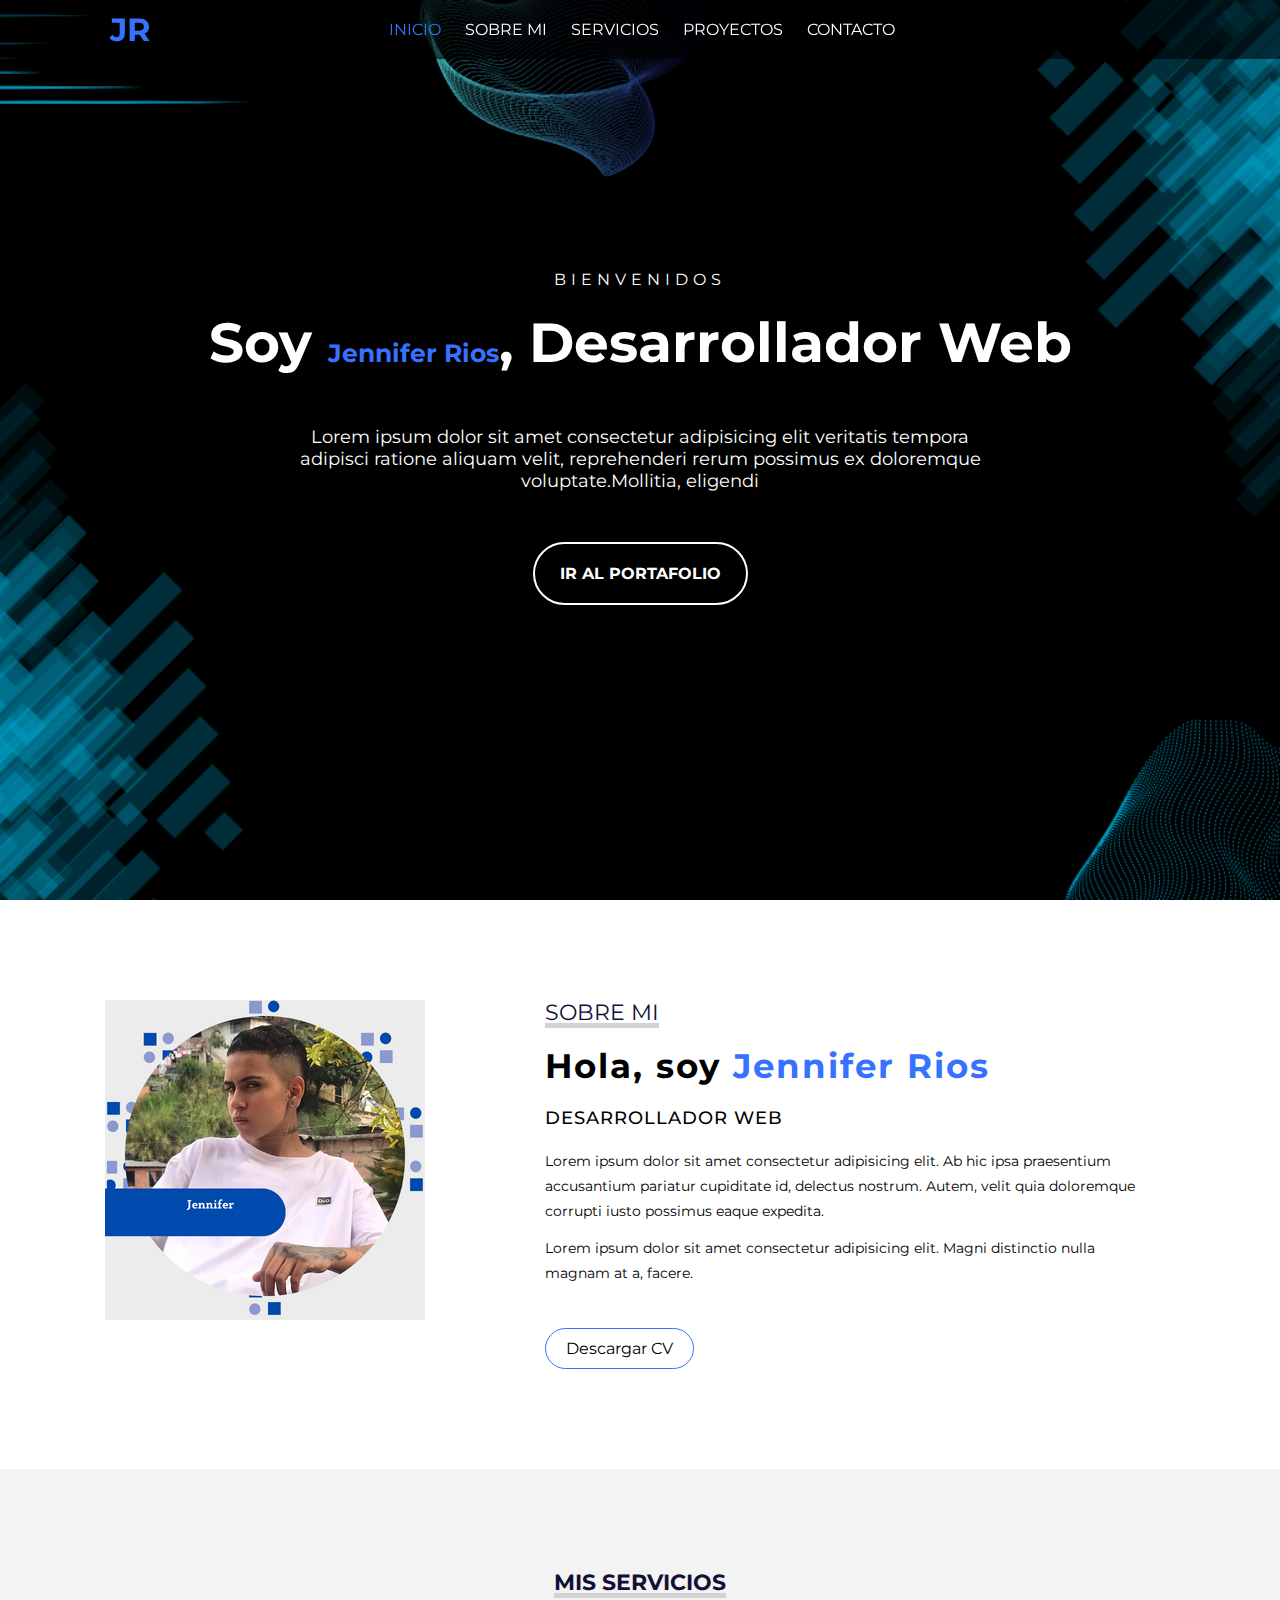
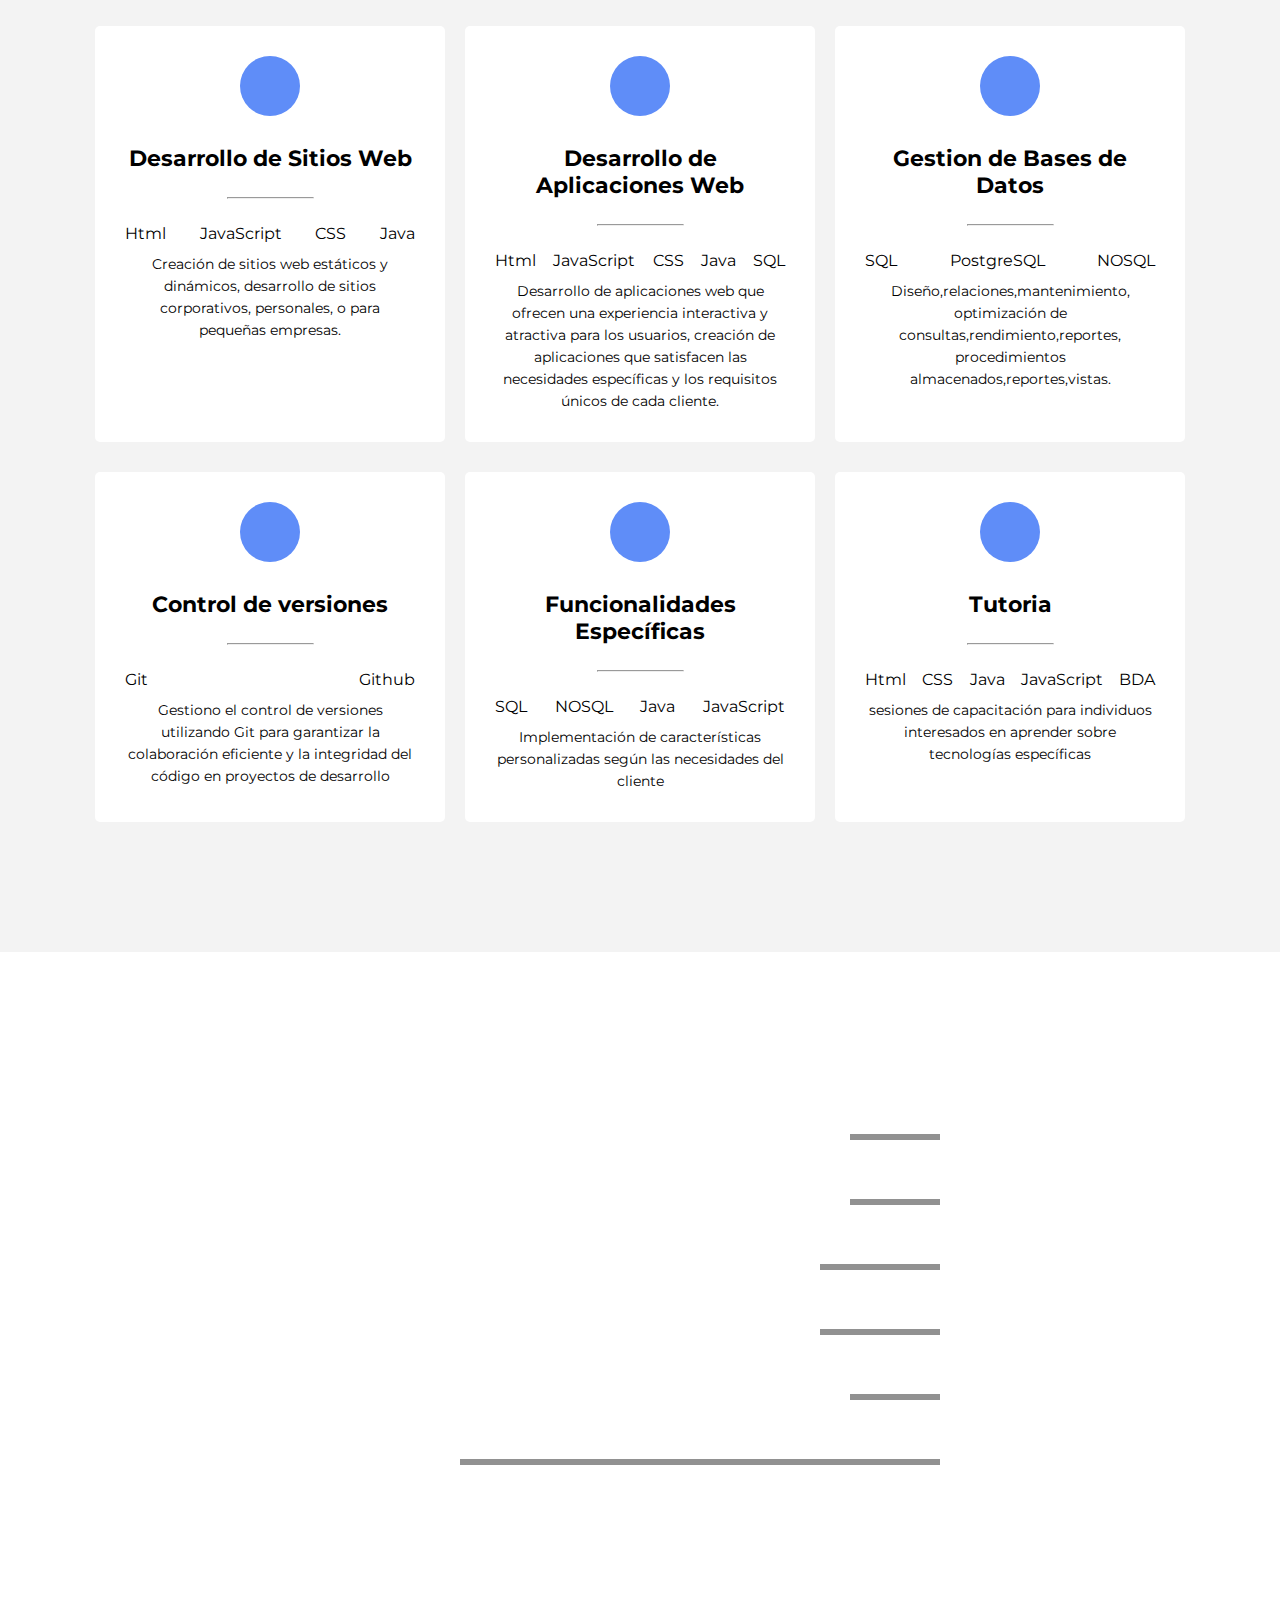
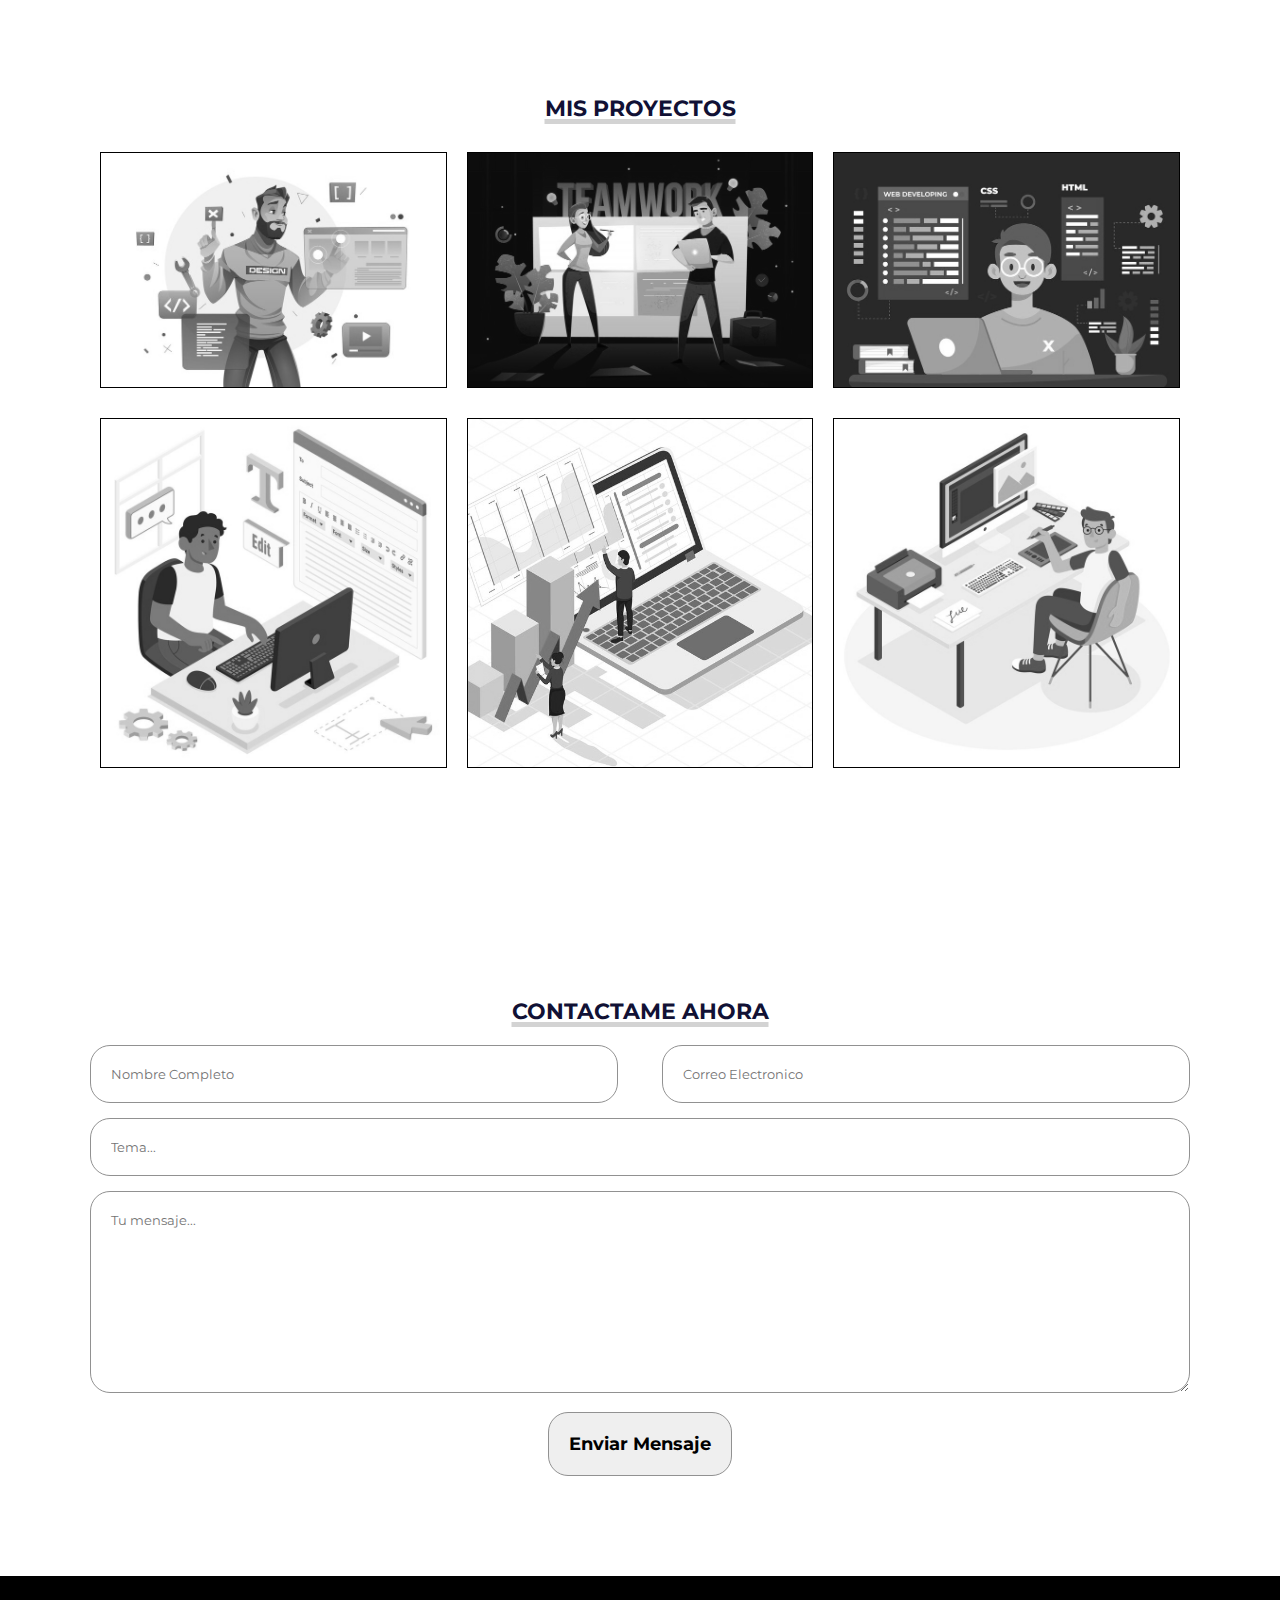
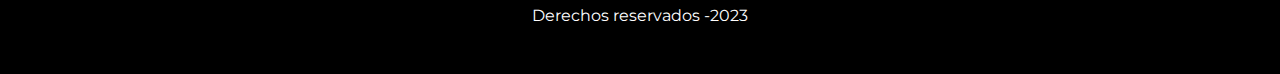
==== index.html @ 986859bf "Add proyecto 6" ====
<!DOCTYPE html>
<html lang="en">
<head>
    <meta charset="UTF-8">
    <meta name="viewport" content="width=device-width, initial-scale=1.0, user-scalable=no">
    <link rel="stylesheet" href="https://cdnjs.cloudflare.com/ajax/libs/font-awesome/6.5.1/css/all.min.css" integrity="sha512-DTOQO9RWCH3ppGqcWaEA1BIZOC6xxalwEsw9c2QQeAIftl+Vegovlnee1c9QX4TctnWMn13TZye+giMm8e2LwA==" crossorigin="anonymous" referrerpolicy="no-referrer" />
    <link rel="stylesheet" href="/Scripts/1.css">
    <title>JR Jennifer Rios</title>
</head>
<body>
    <!--INICIO-->
    <section id="inicio">
    <div class="contenido">
    <header>
        <div class="contenido-header">

            <h1>JR</h1>
            <nav id="nav" class="">

                <ul id="links">

                    <li><a href="#inicio" class="seleccionado" onclick="seleccionar()">INICIO</a></li>
                    <li><a href="#sobremi" onclick="seleccionar(this)">SOBRE MI</a></li>
                    <li><a href="#servicios" onclick="seleccionar(this)">SERVICIOS</a></li>
                    <li><a href="#proyectos" onclick="seleccionar(this)">PROYECTOS</a></li>
                    <li><a href="#contacto" onclick="seleccionar(this)">CONTACTO</a></li>
                </ul>

            </nav>

<div id="icono-nav" onclick="responsiveMenu()">
    <i class="fa-solid fa-bars"></i>
</div>

<div class="redes">

    <a href="#"><i class="fa-brands fa-linkedin-in"></i></a>
    <a href="#"><i class="fa-brands fa-instagram"></i></a>
    <a href="#"><i class="fa-brands fa-github"></i></a>
</div>

        </div>
    </header>

    <div class="presentacion">
    <p class="bienvenido">Bienvenidos</p>
    <h2>Soy <span>Jennifer Rios</span>, Desarrollador Web</h2>
    <p class="descripcion">Lorem ipsum dolor sit amet consectetur adipisicing elit veritatis tempora adipisci
         ratione aliquam velit, reprehenderi rerum possimus ex doloremque voluptate.Mollitia, eligendi</p>
          <a href="portafolio">Ir al portafolio</a>
</div>
</div>
</section>
<!--SOBRE MI-->
<section id="sobremi">
    <div class="contenedor-foto">
    <img src="img/3.png" alt="">
</div>
<div class="sobremi">
<p class="titulo-seccion">Sobre Mi</p>
<h2>Hola, soy <span>Jennifer Rios</span></h2>
<h3>Desarrollador Web</h3>
<p>Lorem ipsum dolor sit amet consectetur adipisicing elit. Ab hic ipsa praesentium accusantium pariatur 
    cupiditate id, delectus nostrum. Autem, velit quia doloremque corrupti iusto possimus eaque expedita.</p>
<p>Lorem ipsum dolor sit amet consectetur adipisicing elit. Magni distinctio nulla magnam at a, facere.</p>

<a href="#">Descargar CV</a>
</div>
</section>
<!--SERVICIOS-->
<section id="servicios">
<h3 class="titulo-seccion">MIS SERVICIOS</h3>
<div class="fila">
    <div class="servicio">

        <span class="icono"><i class="fa-solid fa-palette"></i></span>
        <h4>Desarrollo de Sitios Web</h4>
        <hr>
        <ul class="servicios-tag">
            <li>Html</li>
            <li>JavaScript</li>
            <li>CSS</li>
            <li>Java</li>
        </ul>
        <p>Creación de sitios web estáticos y dinámicos,
            desarrollo de sitios corporativos, personales, o para pequeñas empresas.</p>
    </div>

    <div class="servicio">

        <span class="icono"><i class="fa-solid fa-code"></i></span>
        <h4>Desarrollo de Aplicaciones Web</h4>
        <hr>
        <ul class="servicios-tag">
            <li>Html</li>
            <li>JavaScript</li>
            <li>CSS</li>
            <li>Java</li>
            <li>SQL</li>
        </ul>
        <p>Desarrollo de aplicaciones web que ofrecen una experiencia interactiva y atractiva para los usuarios,
            creación de aplicaciones que satisfacen las necesidades específicas y los requisitos únicos de cada cliente. 
        </p>
    </div>

    <div class="servicio">

        <span class="icono"><i class="fa-solid fa-database"></i></span>
        <h4>Gestion de Bases de Datos</h4>
        <hr>
        <ul class="servicios-tag">
            <li>SQL</li>
            <li>PostgreSQL</li>
            <li>NOSQL</li>
        </ul>
        <p>Diseño,relaciones,mantenimiento,
            optimización de consultas,rendimiento,reportes,
            procedimientos almacenados,reportes,vistas.</p>
    </div>

</div>
<div class="fila">
    <div class="servicio">

        <span class="icono"><i class="fa-solid fa-code-merge"></i></span>
        <h4>Control de versiones</h4>
        <hr>
        <ul class="servicios-tag">
            <li>Git</li>
            <li>Github</li>
            
        </ul>
        <p>Gestiono el control de versiones utilizando Git para garantizar la colaboración eficiente y la integridad del 
            código en proyectos de desarrollo</p>
    </div>

    <div class="servicio">

        <span class="icono"><i class="fa-regular fa-handshake"></i></span>
        <h4>Funcionalidades Específicas</h4>
        <hr>
        <ul class="servicios-tag">
            <li>SQL</li>
            <li>NOSQL</li>
            <li>Java</li>
            <li>JavaScript</li>
        </ul>
        <p>Implementación de características personalizadas según las necesidades del cliente</p>
    </div>

    <div class="servicio">

        <span class="icono"><i class="fa-regular fa-pen-to-square"></i></span>
        <h4>Tutoria</h4>
        <hr>
        <ul class="servicios-tag">
            <li>Html</li>
            <li>CSS</li>
            <li>Java</li>
            <li>JavaScript</li>
            <li>BDA</li>
        </ul>
        <p>sesiones de capacitación para individuos interesados en aprender sobre tecnologías específicas</p>
    </div>

</div>
</section>
<!--HABILIDADES-->
<div class="contenedor-skills" id="skills">
    <h3>HABILIDADES</h3>
    <div class="skill">
        <div class="info">
            <p><span class="lista"></span>Javascript</p>
            <span class="porcentaje">85%</span>
        </div>
        <div class="barra">

            <div id="js" class="barra-progreso1"></div>
        </div>
    </div> 


    <div class="skill">
        <div class="info">
            <p><span class="lista"></span>Html & Css</p>
            <span class="porcentaje">85%</span>
        </div>
        <div class="barra">

            <div id="html" class="barra-progreso2"></div>
        </div>
    </div>


    <div class="skill">
        <div class="info">
            <p><span class="lista"></span>Java</p>
            <span class="porcentaje">80%</span>
        </div>
        <div class="barra">

            <div id="java" class="barra-progreso3"></div>
        </div>
    </div>


    <div class="skill">
        <div class="info">
            <p><span class="lista"></span>Base de Datos</p>
            <span class="porcentaje">80%</span>
        </div>
        <div class="barra">

            <div id="bda" class="barra-progreso4"></div>
        </div>
    </div>


    <div class="skill">
        <div class="info">
            <p><span class="lista"></span>Control de Versiones</p>
            <span class="porcentaje">85%</span>
        </div>
        <div class="barra">

            <div id="git" class="barra-progreso5"></div>
        </div>
    </div>


    <div class="skill">
        <div class="info">
            <p><span class="lista"></span>Automatización</p>
            <span class="porcentaje">20%</span>
        </div>
        <div class="barra">

            <div id="auto" class="barra-progreso6"></div>
        </div>
    </div>
</div>
<!--PROYECTOS-->
<section id="proyectos">

    <h3 class="titulo-seccion">MIS PROYECTOS</h3>
    <div class="fila">
        <div class="proyecto">
            <div class="overlay"></div>
            <img src="/img/jm.jpg" alt="">
            <div class="info">
                <h4>lista de tareas visualmente clara,ayuda a 
                    gestionar el tiempo de manera efectiva y a garantizar que las
                     responsabilidades se completen</h4>
                <p>Sitio Web</p>
            </div>
        </div>

        <div class="proyecto">
            <div class="overlay"></div>
            <img src="/img/personajes-trabajo-equipo-frente-gran-pantalla-brillante-presentaciones-pared_33099-1618.jpg" alt="">
            <div class="info">
                <h4>
                    Gestor de mascotas, planificación y ejecución
                    de actividades destinadas a garantizar el cuidado integral de los animales</h4>
                <p>Diseño Web</p>
            </div>
        </div>

        <div class="proyecto">
            <div class="overlay"></div>
            <img src="/img/desarrolladores-web-dibujados-mano_23-2148819604.jpg" alt="">
            <div class="info">
                <h4>
                    Base de datos para la gestión de mascotas,sistema organizado de recopilación,
                     almacenamiento y gestión de información relacionada con los animales </h4>
                <p>Gestion base de datos</p>
            </div>
        </div>

    </div>
    <div class="fila">
        <div class="proyecto">
            <div class="overlay"></div>
            <img src="/img/este.jpg" alt="">
            <div class="info">
                <h4>Login de inicio y registro de secciones para usuarios</h4>
                <p>Sitio Web</p>
            </div>
        </div>

        <div class="proyecto">
            <div class="overlay"></div>
            <img src="/img/hombre-negocios-computador-portatil_603843-770.jpg" alt="">
            <div class="info">
                <h4>Tienda de alimentos online,satisfacer los gustos, facilitar la compra,adaptarse 
                    a la comodidad de clientes
                </h4>
                <p>Sitio Web</p>
            </div>
        </div>

        <div class="proyecto">
            <div class="overlay"></div>
            <img src="/img/ilustracion-concepto-disenador_114360-686.jpg" alt="">
            <div class="info">
                <h4>Base de datos no relacional, escabilidad de una tienda con mayor 
                    demanda
                </h4>
                <p>Gestion NOSQL</p>
            </div>
        </div>

    </div>
</section>
<!--CONTACTO-->
<section id="contacto">
    <h3 class="titulo-seccion">Contactame Ahora</h3>
    <div class="contenedor-form">
        <form action="">
  <div class="fila mitad">
    <input type="text" placeholder="Nombre Completo" class="input-mitad">
    <input type="text" placeholder="Correo Electronico" class="input-mitad">
  </div>
<div class="fila">

    <input type="text" placeholder="Tema..." class="input-full">
</div>
<div class="fila">
    <textarea name="" id="" cols="30" rows="10" placeholder="Tu mensaje..." class="input-full"></textarea>
</div>

<input type="submit" value="Enviar Mensaje" class="btn-enviar">

        </form>
    </div>
</section>

<footer>
    <p>Derechos reservados -2023</p>
    <div class="redes">

        <a href="#"><i class="fa-brands fa-linkedin-in"></i></a>
        <a href="#"><i class="fa-brands fa-instagram"></i></a>
        <a href="#"><i class="fa-brands fa-github"></i></a>
    </div>
</footer>


<script src="Scripts/script.js"></script>
</body>
</html>
---- Scripts/1.css ----
@import url('https://fonts.googleapis.com/css2?family=Montserrat:wght@200;600&display=swap');

*{
    margin: 0;
    padding: 0;
    box-sizing: border-box;
    font-family: 'Montserrat';
}

html{
    scroll-behavior: smooth;

}

#inicio{
    background: -linear-gradient(rgba(0,0,0,0.5), rgba(0,0,0,0.5), url(/img/e.png));
    background-image: url(/img/Compañía\ Porales.png);
    background-size: cover;
    background-position: center center;
    height: 100vh;
}

#inicio .contenido header{
    background-color: rgba(0,0,0,.6);
    position: fixed;
    width: 100%;
    z-index: 100;
    top: 0;
}

#inicio .contenido header .contenido-header{
    max-width: 1100px;
    margin: auto;
    display: flex;
    justify-content: space-between;
    align-items: center;
    padding: 10px 20px;
}

#inicio .contenido header .contenido-header h1{
    text-align: center;
    color: #3772ff;
}

#inicio .contenido header .contenido-header nav ul{
    list-style: none;
    display: flex;
    align-items: center;
}

#inicio .contenido header .contenido-header nav ul li a {
text-decoration: none;
color: #fff;
margin: 0 12px;
font-weight: 400;
transition: .5s;

}

#inicio .contenido header .contenido-header nav ul a:hover{
    color: #3772ff;
}

#inicio .contenido header .contenido-header .redes a{
    text-decoration: none;
    color: #fff;
    display: inline-block;
    margin-left: 10px;
    transition: .5s;
}

#inicio .contenido header .contenido-header .redes a:hover{
    color: #3772ff;
}

#inicio .contenido header .contenido-header .seleccionado{
    color: #3772ff;
}

#inicio .contenido .presentacion{
    max-width: 1100px;
    height: 100vh;
    margin: auto;
    color: #fff;
    display: flex;
    flex-direction: column;
    align-items: center;
    justify-content: center;
}

#inicio .contenido .presentacion .bienvenido {
    font-size: 16px;
    margin-bottom: 20px;
    text-transform: uppercase;
    letter-spacing: 5px;
}

#inicio .contenido .presentacion h2{
    font-size: 55px;
    margin-bottom: 25px;
    text-align: center;
}

#inicio .contenido .presentacion h2 span{
font-size: 25px;
color: #3772ff;

}

#inicio .contenido .presentacion .descripcion {
    max-width: 700px;
    margin: 25px auto;
    font-size: 18px;
    text-align: center;
}

#inicio .contenido .presentacion a {
    text-decoration: none;
    display: inline-block;
    margin: 25px;
    padding: 20px 25px;
    border: 2px solid #fff;
    border-radius: 50px;
    color: #fff;
    font-weight: bold;
    text-transform: uppercase;
    transition: .5s;
}

#inicio .contenido .presentacion a:hover{
    background-color: #3772ff;
}

#icono-nav {
color: #fff;
display: none;
}

/*Sobre mi */

#sobremi {
    max-width: 1100px;
    margin: auto;
    padding: 100px 15px;
    color: rgb(0, 0, 0);
    display: flex;
}

#sobremi .contenedor-foto{
    max-width: 400px;
    margin-right: 80px;
}


#sobremi .sobremi{
    margin: 0 40px;
}

#sobremi .sobremi .titulo-seccion{
    font-size: 22px;
    text-transform: uppercase;
    color: #111135;
    text-decoration: underline;
    text-decoration-color: #d3d3d3;
    text-decoration-thickness: 5px;
}

#sobremi .sobremi h2{
    font-size: 34px;
    font-weight: bold;
    margin: 20px 0;
    letter-spacing: 2px;
}

#sobremi .sobremi h2 span{
    color: #3772ff;
}

#sobremi .sobremi h3{
    font-size: 18px;
    font-weight: 500;
    text-transform: uppercase;
    margin-bottom: 20px;
    letter-spacing: 1px;
}

#sobremi .sobremi p{
    font-size: 14px;
    line-height: 25px;
    color: #565656;
    margin-bottom: 12px;
}

#sobremi .sobremi a{
    display: inline-block;
    text-decoration: none;
    color: #000;
    border-radius: 30px;
    padding: 10px 20px;
    border: 1px solid #3772ff;
    margin-top: 30px;
    transition: .5s;
}

#sobremi .sobremi a:hover{
    background-color: #3772ff;
    color: #d3d3d3;
}

/*servicios*/

#servicios{
    padding: 100px 15px;
    text-align: center;
    background-color: #f3f3f3;
}

#servicios .titulo-seccion {
    font-size: 22px;
    text-transform: uppercase;
    color: #111135;
    text-decoration: underline;
    text-decoration-color: #d3d3d3;
    text-decoration-thickness: 5px;
}

#servicios .fila{
    display: flex;
    justify-content: space-between;
    max-width: 1100px;
    margin: 30px auto;
}

#servicios .fila .servicio{
max-width: 350px;
background-color: #fff;
padding: 30px;
margin: 0 5px;
border-radius: 5px;
transition: .5s;

}

#servicios .fila .servicio:hover{
    box-shadow: 5px 5px 10px #565656, -5px -5px 10px #8a8a8a;
}

#servicios .fila .servicio h4 {
    font-size: 22px;
    margin-bottom: 25px;
}

#servicios .fila .servicio .icono{
display: inline-block;
width: 60px;
height: 60px;
border-radius: 50%;
background-color: #5f8df8;
padding: 20px;
margin-bottom: 25px;

}

#servicios .fila .servicio hr{
    width: 30%;
    margin: auto;
    color: #000;
    margin-bottom: 25px;
}

#servicios .fila .servicio ul {
    list-style: none;
    display: flex;
    justify-content: space-between;
    margin-bottom: 10px;
}

#servicios .fila .servicio p{
  
    font-size: 14px;
    line-height: 22px;
}

.contenedor-skills{
    background: linear-gradient(#3772ff,rgba(231, 231, 231, 0.8), url(/img/Compañía\ Porales\ \(1\).png));
    background-image: url(/img/Compañía\ Porales\ \(3\).png);
    background-attachment: fixed;
    background-repeat: no-repeat;
    background-size: cover;
    background-position: center center;
    padding: 100px 0;
    text-align: center;
    color: rgb(255, 255, 255);
}

.contenedor-skills .skill {
    max-width: 600px;
    margin: 30px auto;
}

.contenedor-skills .skill .info{
    display: flex;
    justify-content: space-between;
}

.contenedor-skills .skill .lista{
    
    display: inline-block;
    margin-right: 20px;
    height: 10px;
    width: 10px;
    background-color: #fff;
}

.contenedor-skills .skill .barra{
    background-color: #919191;
    width: 100%;
    height: 6px;
    margin: 10px 0;
}

.contenedor-skills .skill .barra .barra-progreso1{
    background-color: #fff;
    width: 85%;
    height: 6px;
    animation: progreso1 2s forwards;
}

.contenedor-skills .skill .barra .barra-progreso2{
    background-color: #fff;
    width: 85%;
    height: 6px;
    animation: progreso2 2s forwards;
}

.contenedor-skills .skill .barra .barra-progreso3{
    background-color: #fff;
    width: 80%;
    height: 6px;
    animation: progreso3 2s forwards;
}

.contenedor-skills .skill .barra .barra-progreso4{
    background-color: #fff;
    width: 80%;
    height: 6px;
    animation: progreso4 2s forwards;
}

.contenedor-skills .skill .barra .barra-progreso5{
    background-color: #fff;
    width: 85%;
    height: 6px;
    animation: progreso5 2s forwards;
}

.contenedor-skills .skill .barra .barra-progreso6{
    background-color: #fff;
    width: 20%;
    height: 6px;
    animation: progreso6 2s forwards;
}

@keyframes progreso1 {
    0%{
        width: 0;
    }
    100%{
        width: 85%;
    }
}

@keyframes progreso2 {
    0%{
        width: 0;
    }
    100%{
        width: 85%;
    }
}

@keyframes progreso3 {
    0%{
        width: 0;
    }
    100%{
        width: 80%;
    }
}

@keyframes progreso4 {
    0%{
        width: 0;
    }
    100%{
        width: 80%;
    }
}

@keyframes progreso5 {
    0%{
        width: 0;
    }
    100%{
        width: 85%;
    }
}

@keyframes progreso6 {
    0%{
        width: 0;
    }
    100%{
        width: 20%;
    }
}

#proyectos {
    max-width: 1100px;
    padding: 100px 0;
    margin: auto;
}

#proyectos .titulo-seccion{
    text-align: center;
    font-size: 22px;
    text-transform: uppercase;
    color: #111135;
    text-decoration: underline;
    text-decoration-color: #d3d3d3;
    text-decoration-thickness: 5px;
}

#proyectos .fila{
    display: flex;
    justify-content: space-between;
    margin: 30px 0;
}

#proyectos .fila .proyecto{
    max-width: 450px;
    border: 1px solid #000;
     margin: 0 10px;
     position: relative;
     overflow: hidden;
}

#proyectos .fila .proyecto img{
    width: 100%;
    height: 100%;
    filter: grayscale(1);
    object-fit: cover;
    transition: .5s;
}

#proyectos .fila .proyecto:hover img{
    filter: grayscale(0);
}

#proyectos .fila .proyecto .info{
    position: absolute;
    left: 0;
    background-color: rgba(0, 0, 0, .8);
    color: #3772ff;
    width: 100%;
    padding: 10px;
    opacity: 0;
    bottom: -40px;
    transition: .5s;
}

#proyectos .fila .proyecto:hover .info{
    opacity: 1;
    bottom: 0;
}

#contacto {
    padding: 100px 15px;
}

#contacto .titulo-seccion {
    margin-bottom: 20px;
    text-align: center;
    font-size: 22px;
    text-transform: uppercase;
    color: #111135;
    text-decoration: underline;
    text-decoration-color: #d3d3d3;
    text-decoration-thickness: 5px;
}

#contacto .contenedor-form {
    max-width: 1100px;
    margin: auto;
}

#contacto .contenedor-form .fila {
    margin-bottom: 15px;
}

#contacto .contenedor-form .mitad {
    display: flex;
    justify-content: space-between;
}

#contacto .contenedor-form input,
#contacto .contenedor-form textarea{
    padding: 20px;
    border-radius: 20px;
    border: none;
    border: 1px solid #919191;
}

#contacto .contenedor-form .mitad input{
    width: 48%;
}

#contacto .contenedor-form .input-full{
    width: 100%;
}

#contacto .btn-enviar{
    display: block;
    margin: auto;
    cursor: pointer;
    transition: .5s;
    padding: 10px 15px;
    font-size: 18px;
    font-weight: bold;
}

#contacto .btn-enviar:hover {
    background-color: #3772ff;
    color: #fff;
}

footer{
    background-color: #000;
    color: #fff;
    text-align: center;
    padding: 30px 0;
}

footer a{
    text-decoration: none;
    color: #fff;
    display: inline-block;
    margin: 5px;
    font-size: 26px;
}

@media screen and (max-width:800px){

    .redes{
        display: none;
    }
    nav{
        display: none;
    }
    nav.responsive{
        display: block;
        background-color: rgba(0, 0,0,.8);
        width: 100%;
        position: absolute;
        top: 48px;
        left: 0;
        padding: 10px 0;
    }
    nav.responsive ul{
 
        display: block !important;
        text-align: center;
    }
    nav.responsive ul li {
        margin: 5px 0;
    }
    #icono-nav{
        display: block;
    }
    #inicio .contenido .presentacion h2 {
        font-size: 40px;
    }
    #sobremi {
        padding: 50px 0;
        display: block;
    }

    #sobremi .contenedor-foto{
        max-width: 200px;
        margin: auto;
    }
    #sobremi .contenedor-foto img{
        padding: 8px;
    }

    #sobremi .sobremi .titulo-seccion{
        text-align: center;
    }

    #sobremi .sobremi h2 {
        font-size: 25px;
        text-align: center;
    }

    #servicios {
        padding: 50px 15px;
    }

    #servicios .fila {
        display: block;
    }
    #servicios .fila .servicio{
        margin: 10px auto;
    }
    .contenedor-skills{
        padding: 50px 20px;
    }
    #proyectos {
        padding: 50px 0;
    }
    #proyectos .fila{
        display: block;
    }
    #proyectos .fila .proyecto{
        margin: 10px auto;
    }
    #contacto{
        padding: 50px 15px;
    }
    #contacto .contenedor-form .mitad{
        margin-bottom: 15px;
        display: block;
    }
    #contacto .contenedor-form .mitad input {
        width: 100%;
        margin-bottom: 15px;
    }
}

#servicios .fila .servicio h4,
#servicios .fila .servicio p {
    color: #000; /* Cambiado a negro (#000) */
}

#sobremi .sobremi h2,
#sobremi .sobremi h3,
#sobremi .sobremi p,
#sobremi .sobremi a {
    color: #000; /* Cambiado a negro (#000) */
}
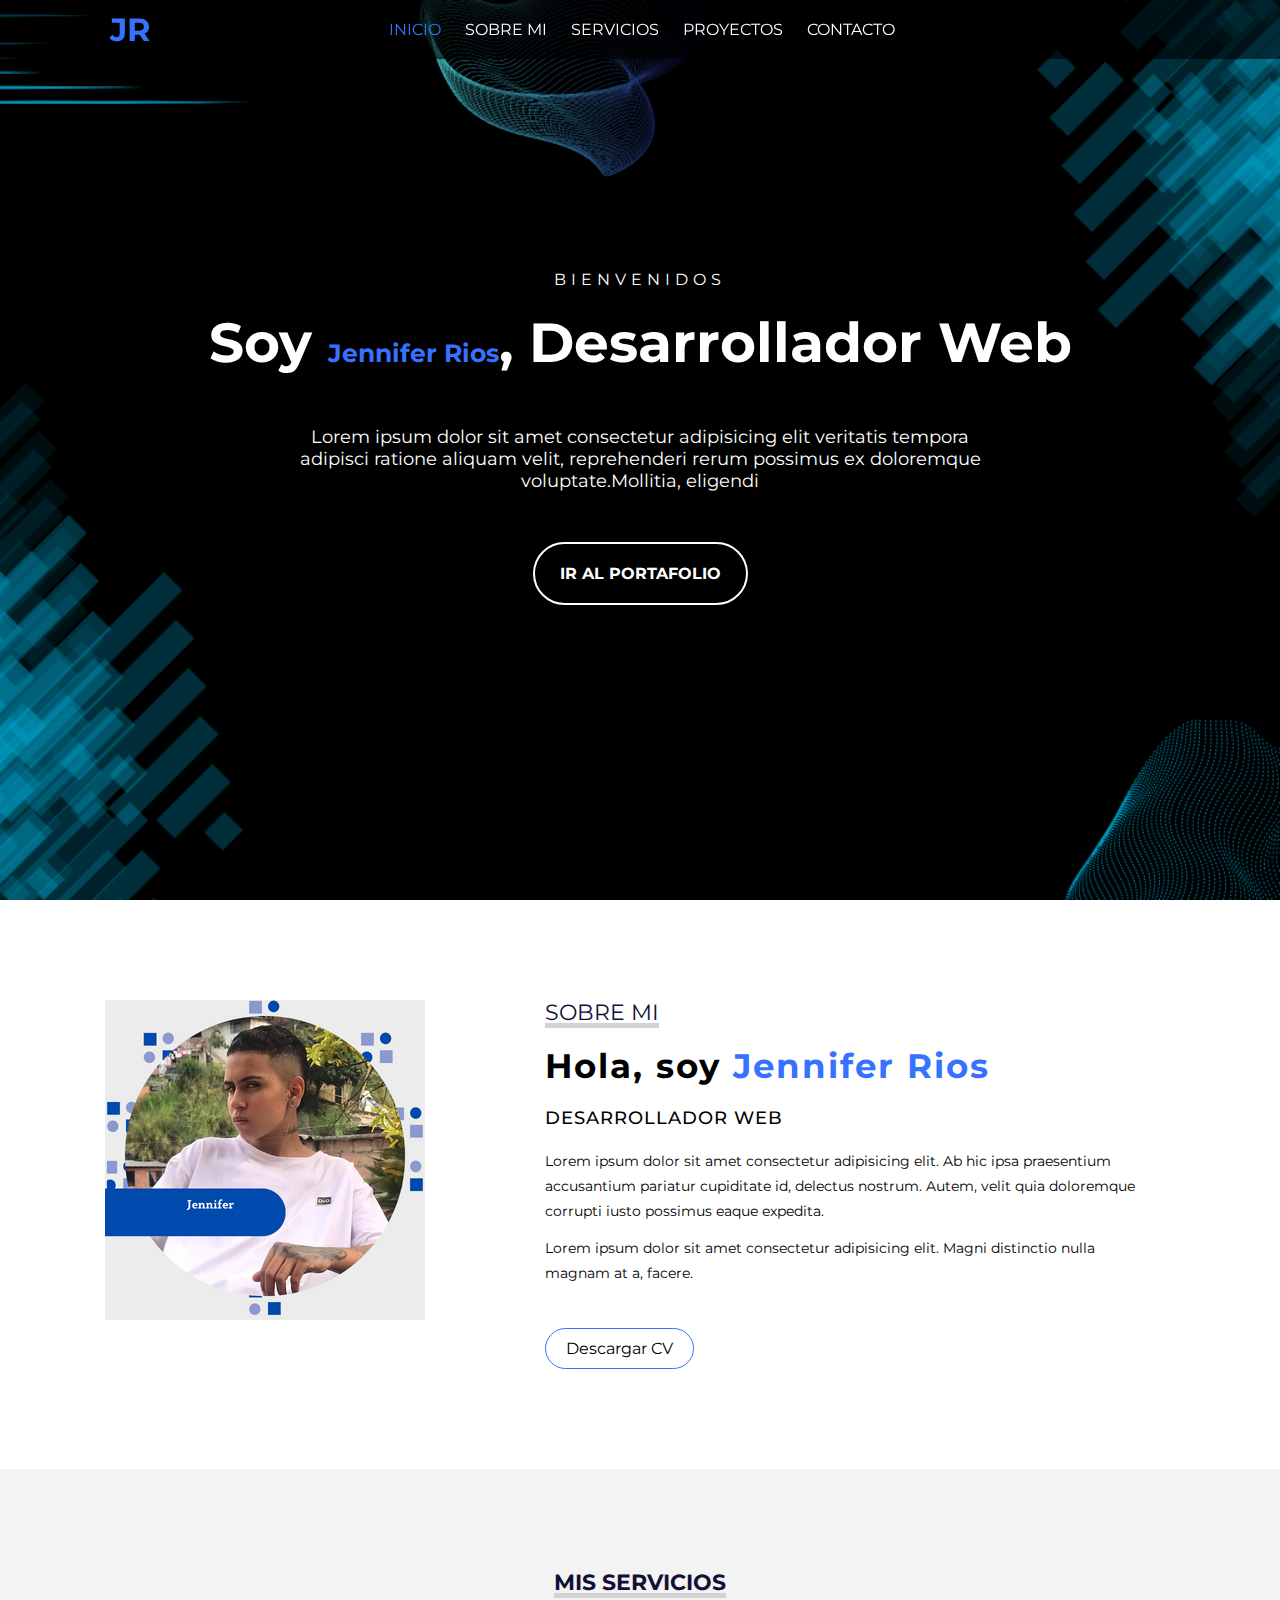
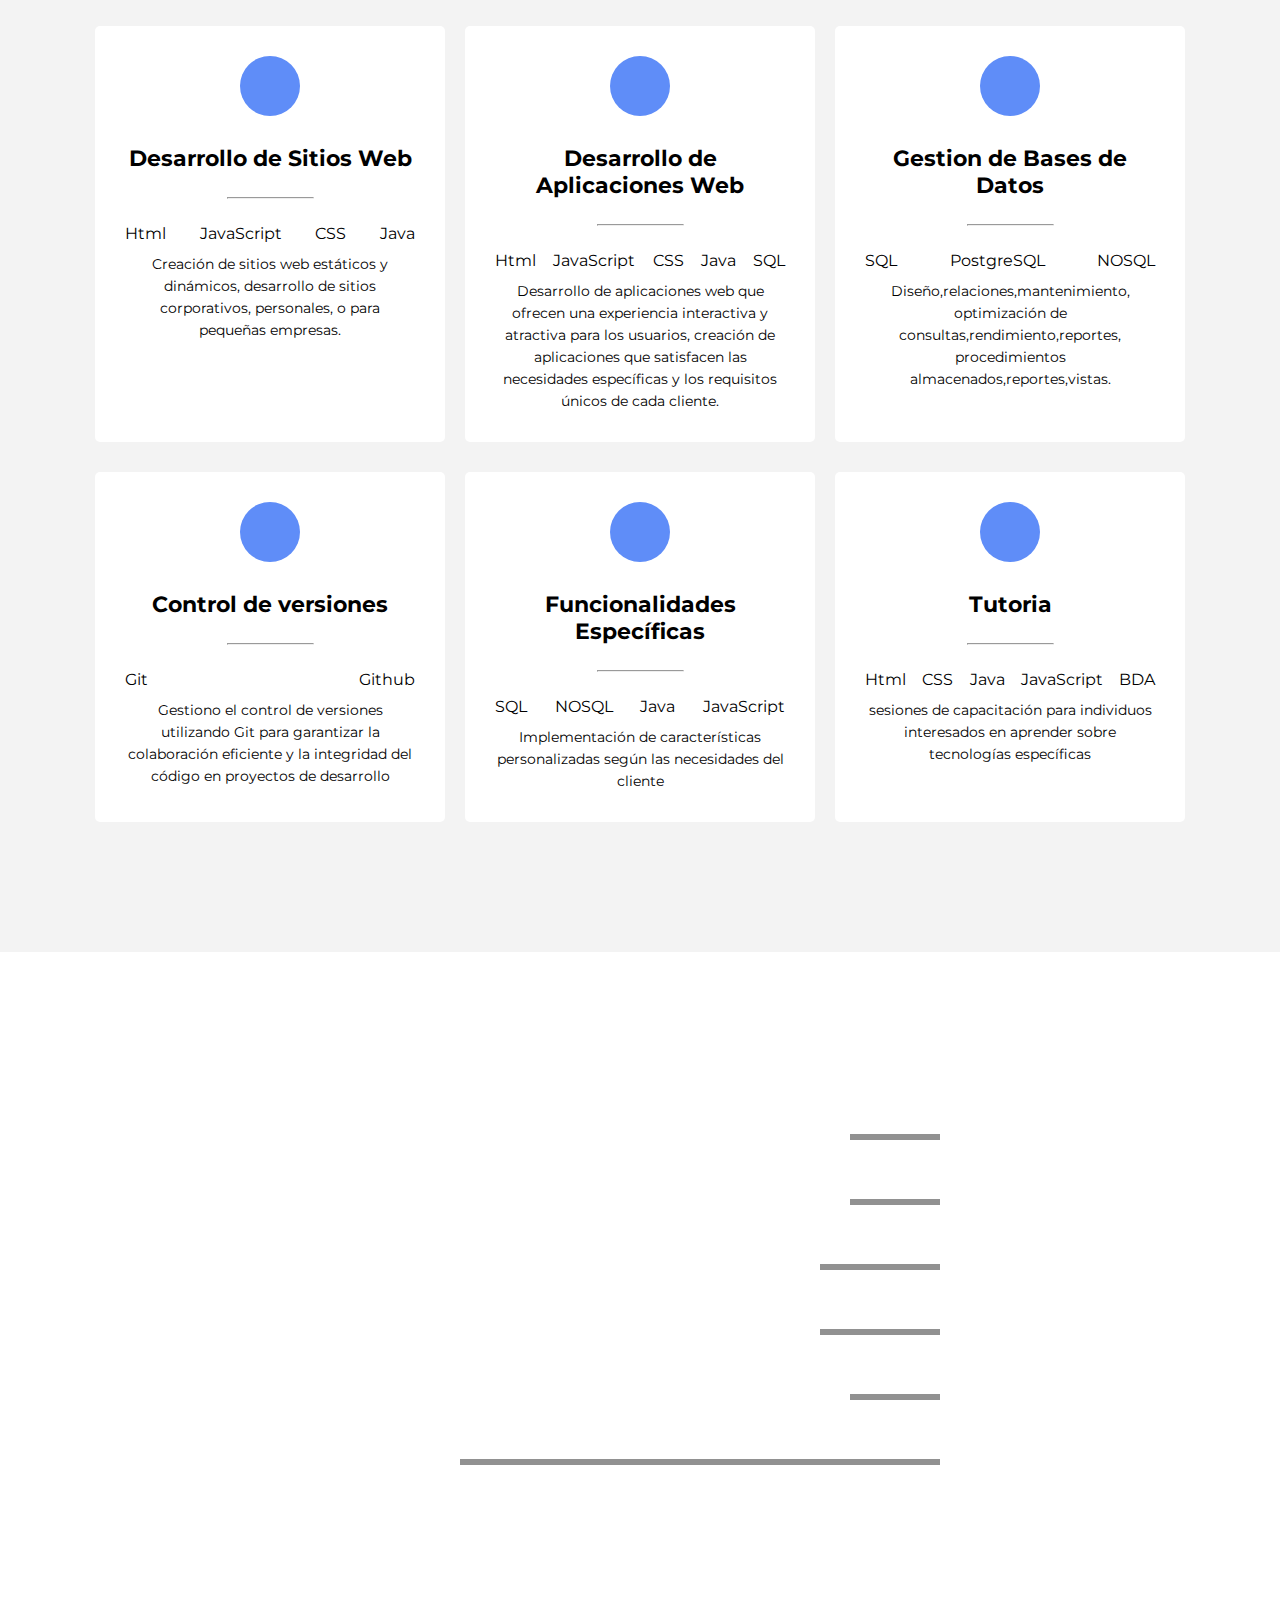
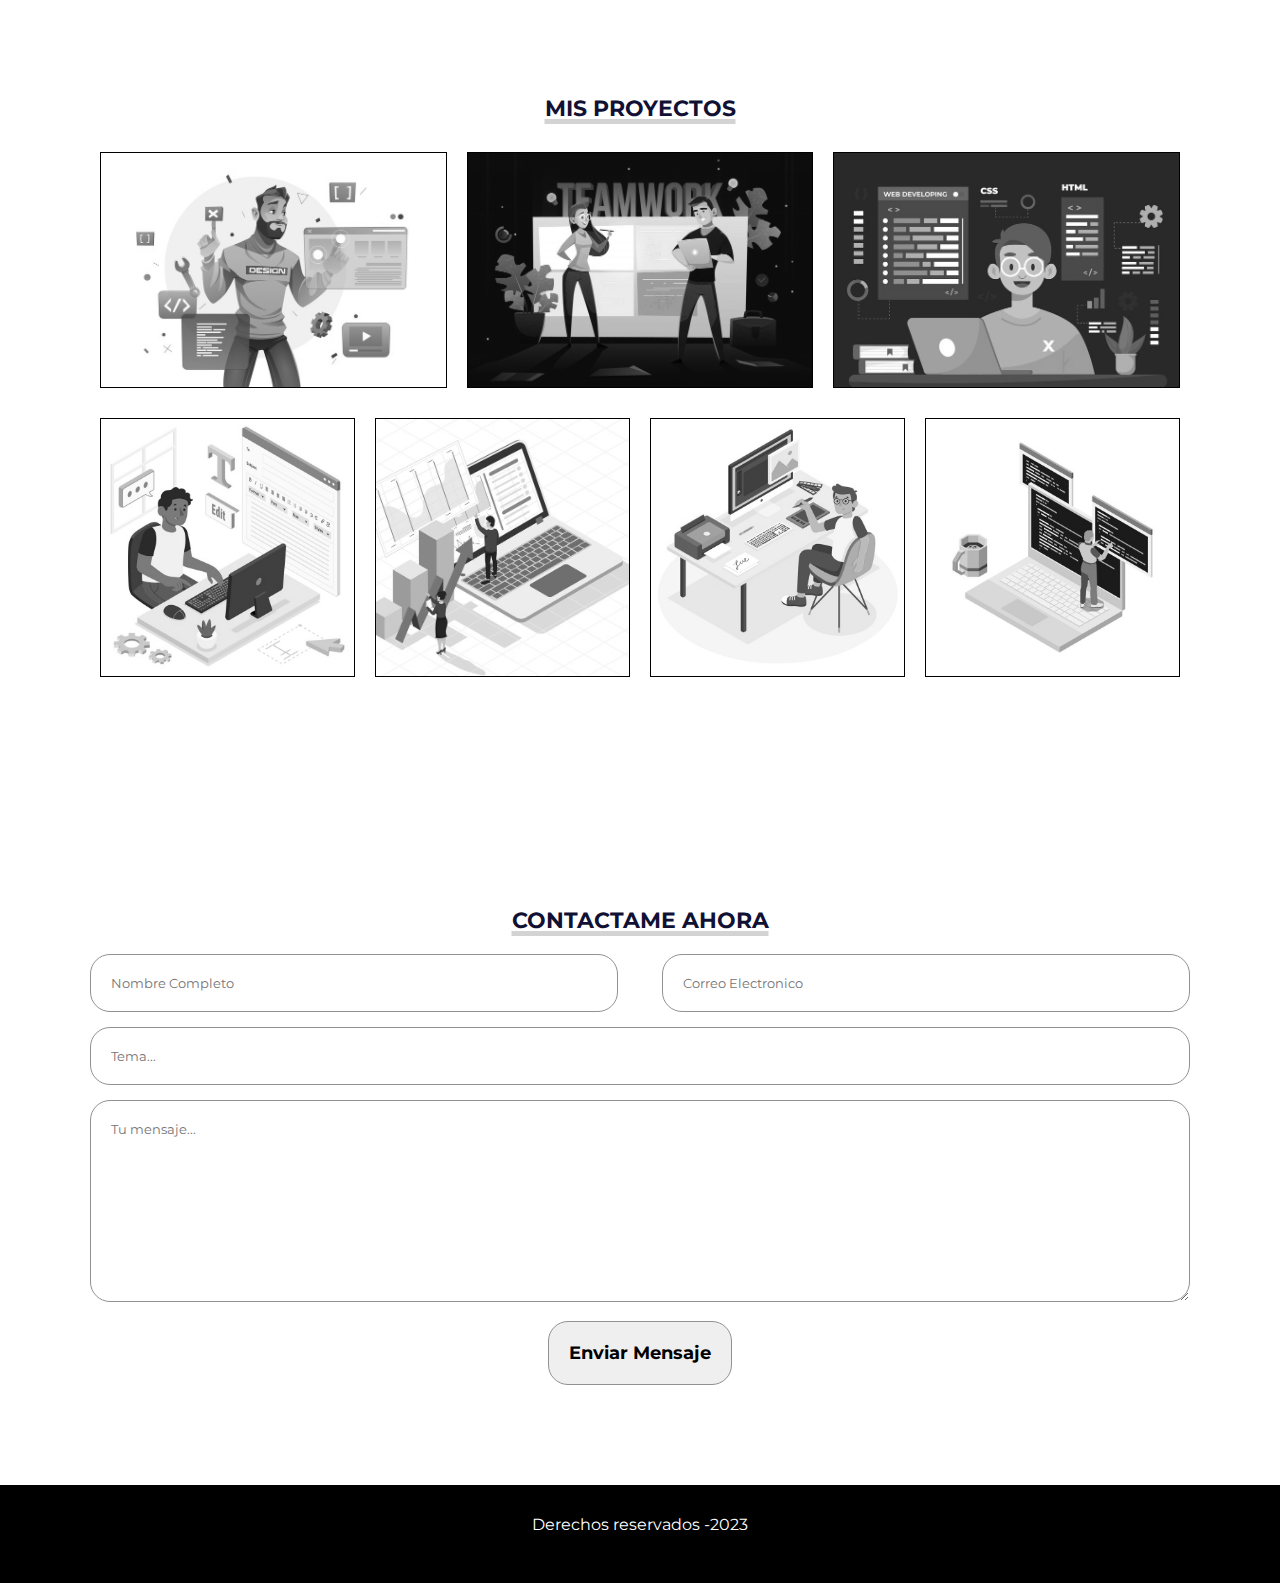
==== commit d9743468: "Tienda online" ====
--- a/index.html
+++ b/index.html
@@ -5,7 +5,7 @@
     <meta name="viewport" content="width=device-width, initial-scale=1.0, user-scalable=no">
     <link rel="stylesheet" href="https://cdnjs.cloudflare.com/ajax/libs/font-awesome/6.5.1/css/all.min.css" integrity="sha512-DTOQO9RWCH3ppGqcWaEA1BIZOC6xxalwEsw9c2QQeAIftl+Vegovlnee1c9QX4TctnWMn13TZye+giMm8e2LwA==" crossorigin="anonymous" referrerpolicy="no-referrer" />
     <link rel="stylesheet" href="/Scripts/1.css">
-    <title>JR Jennifer Rios</title>
+    <title>JR Portafolio</title>
 </head>
 <body>
     <!--INICIO-->
@@ -308,6 +308,18 @@
                 </h4>
                 <p>Gestion NOSQL</p>
             </div>
+        </div>
+
+
+        <div class="proyecto">
+            <a href="/Tienda.html">
+                <div class="overlay"></div>
+                <img src="/img/composicion-isometrica-desarrollo-programacion-caracter-programador-computadora-portatil-pantallas-e-ilustracion-vector-taza-cafe_1284-66492.jpg" alt="">
+                <div class="info">
+                    <h4>Tienda Online</h4>
+                    <p>Desarrollo Web</p>
+                </div>
+            </a>
         </div>
 
     </div>
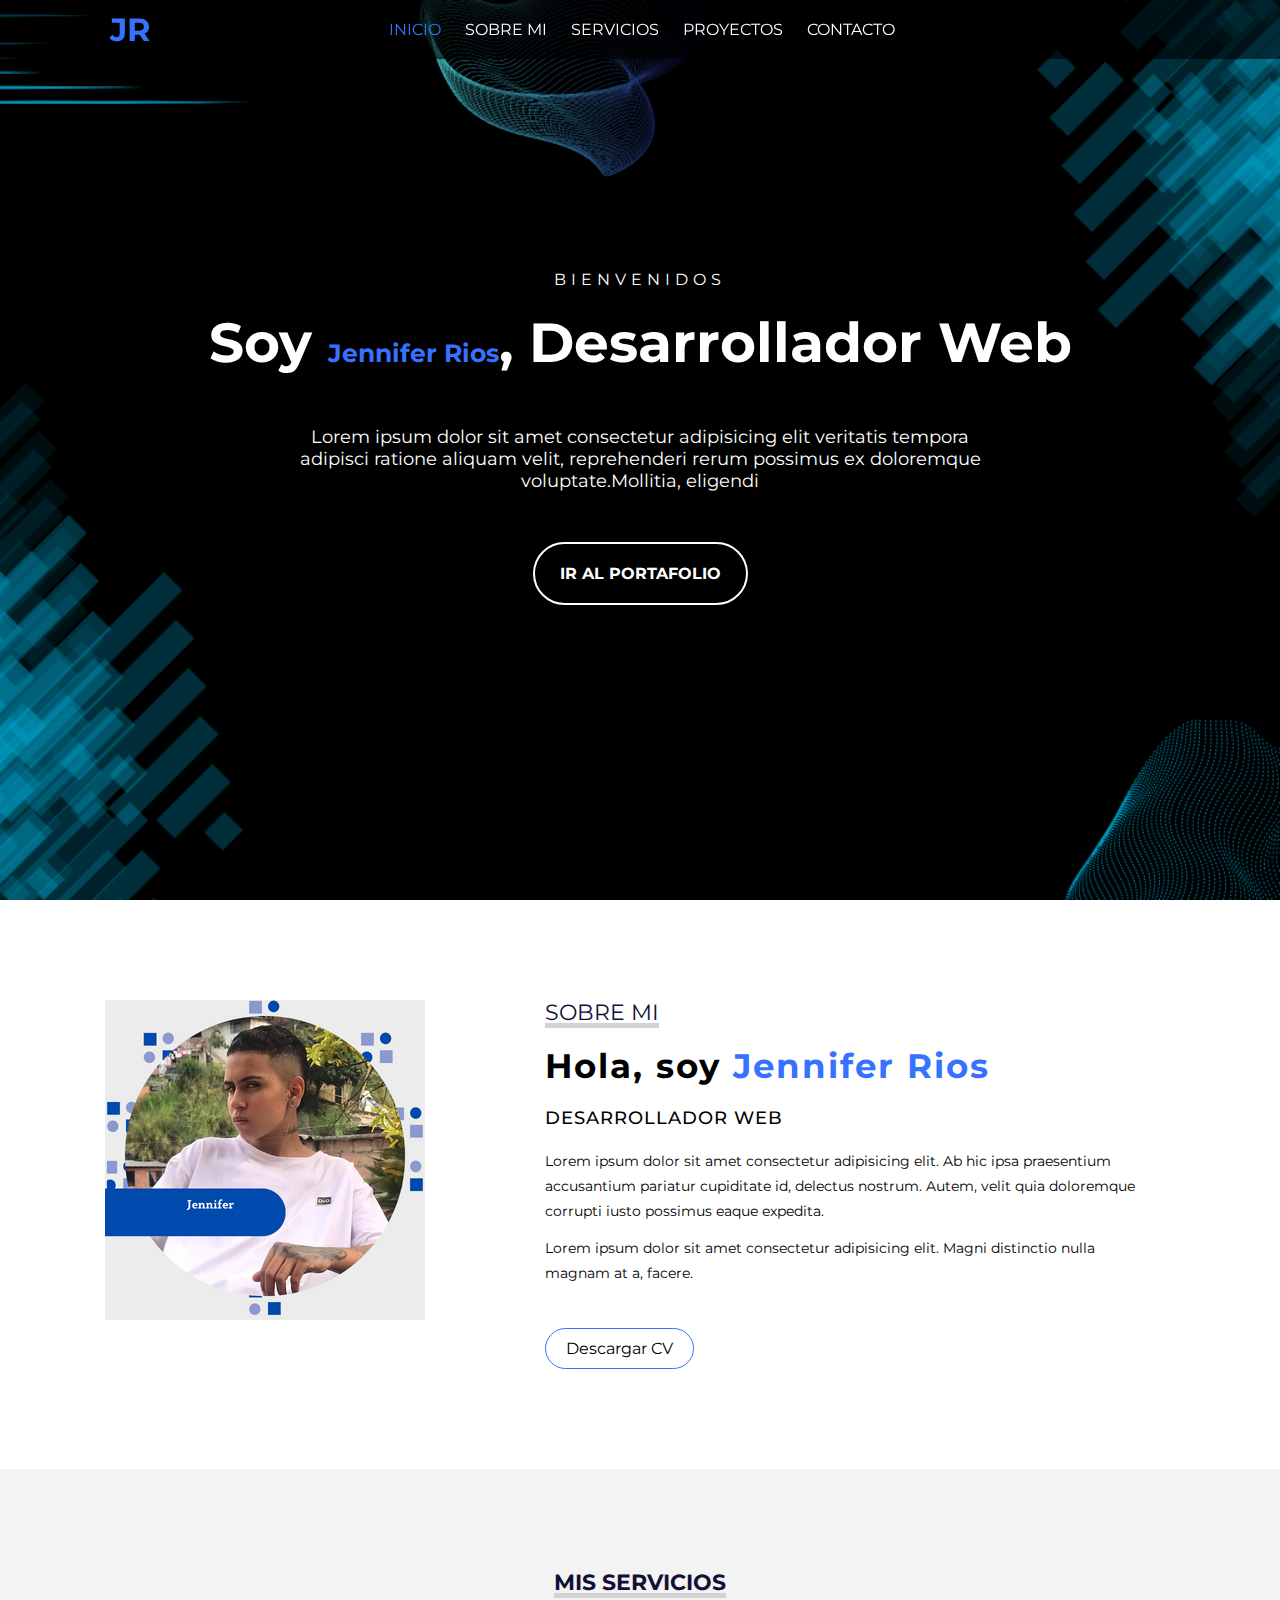
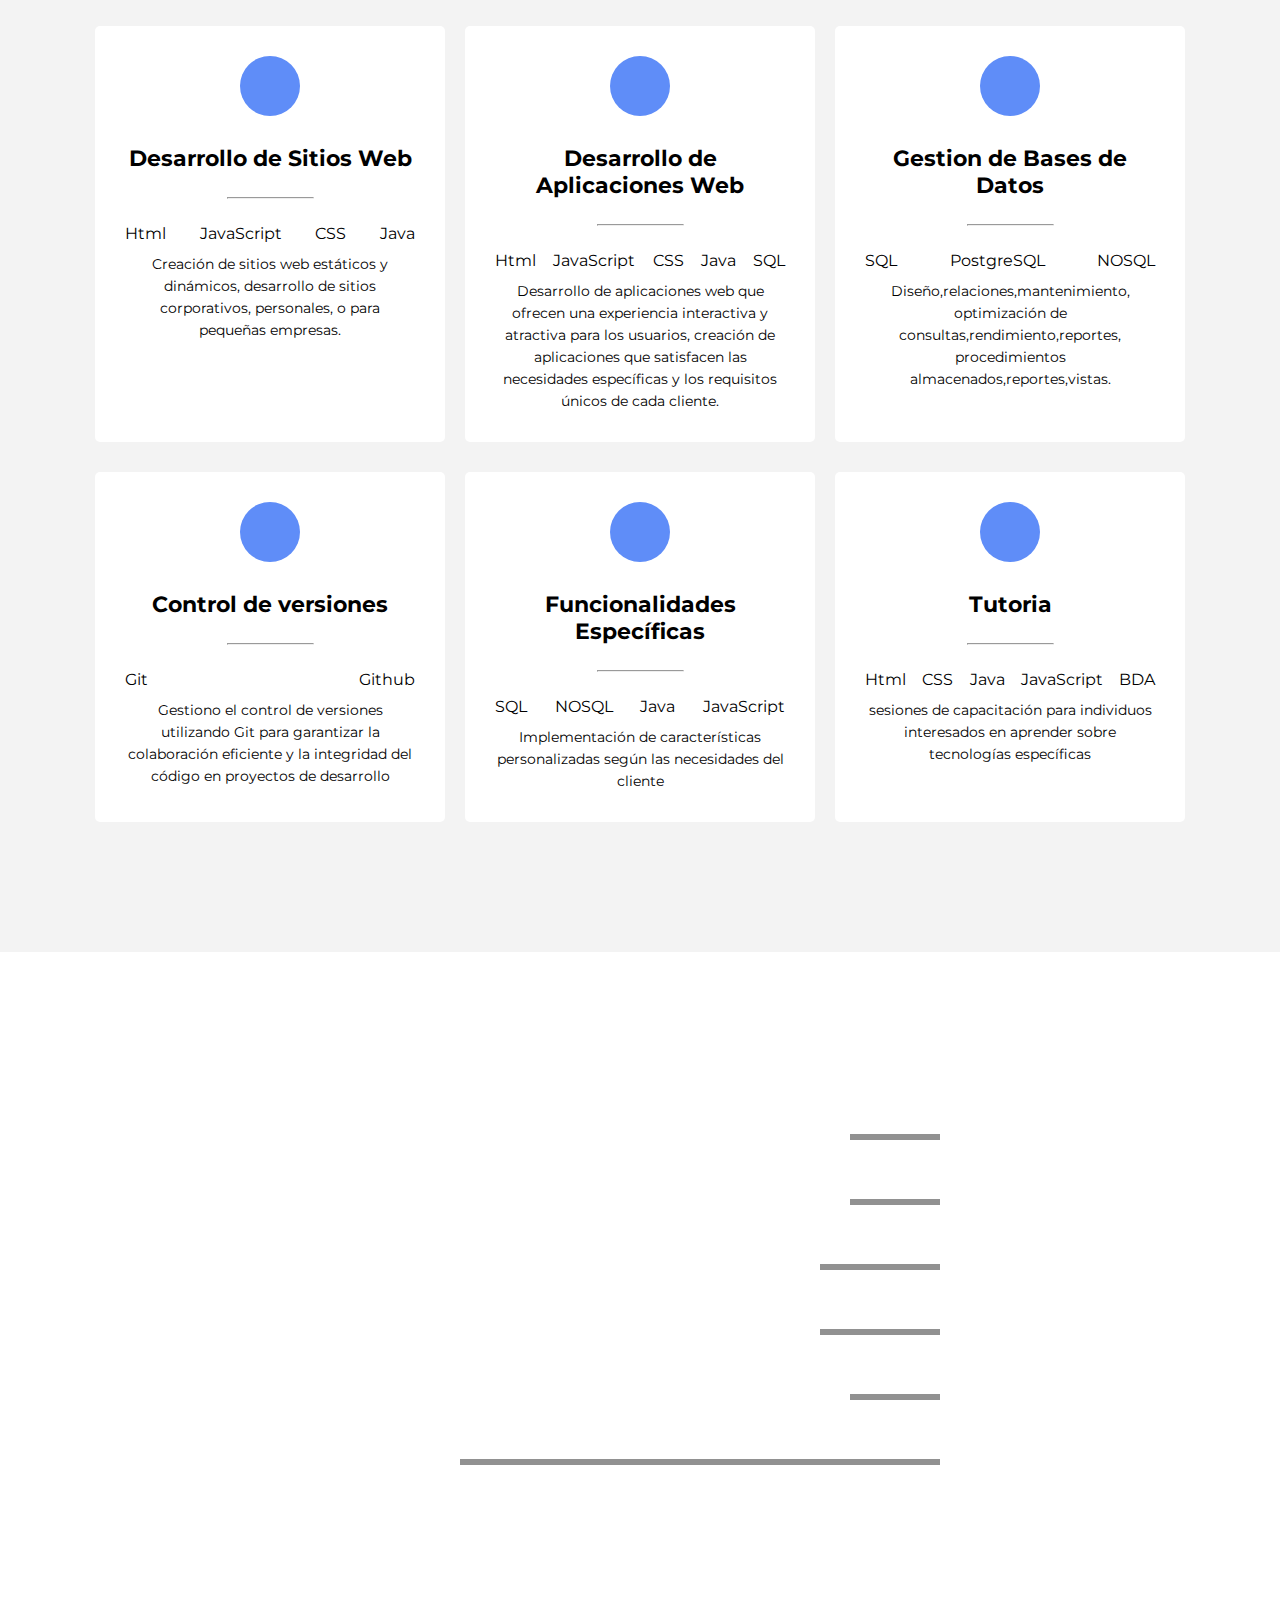
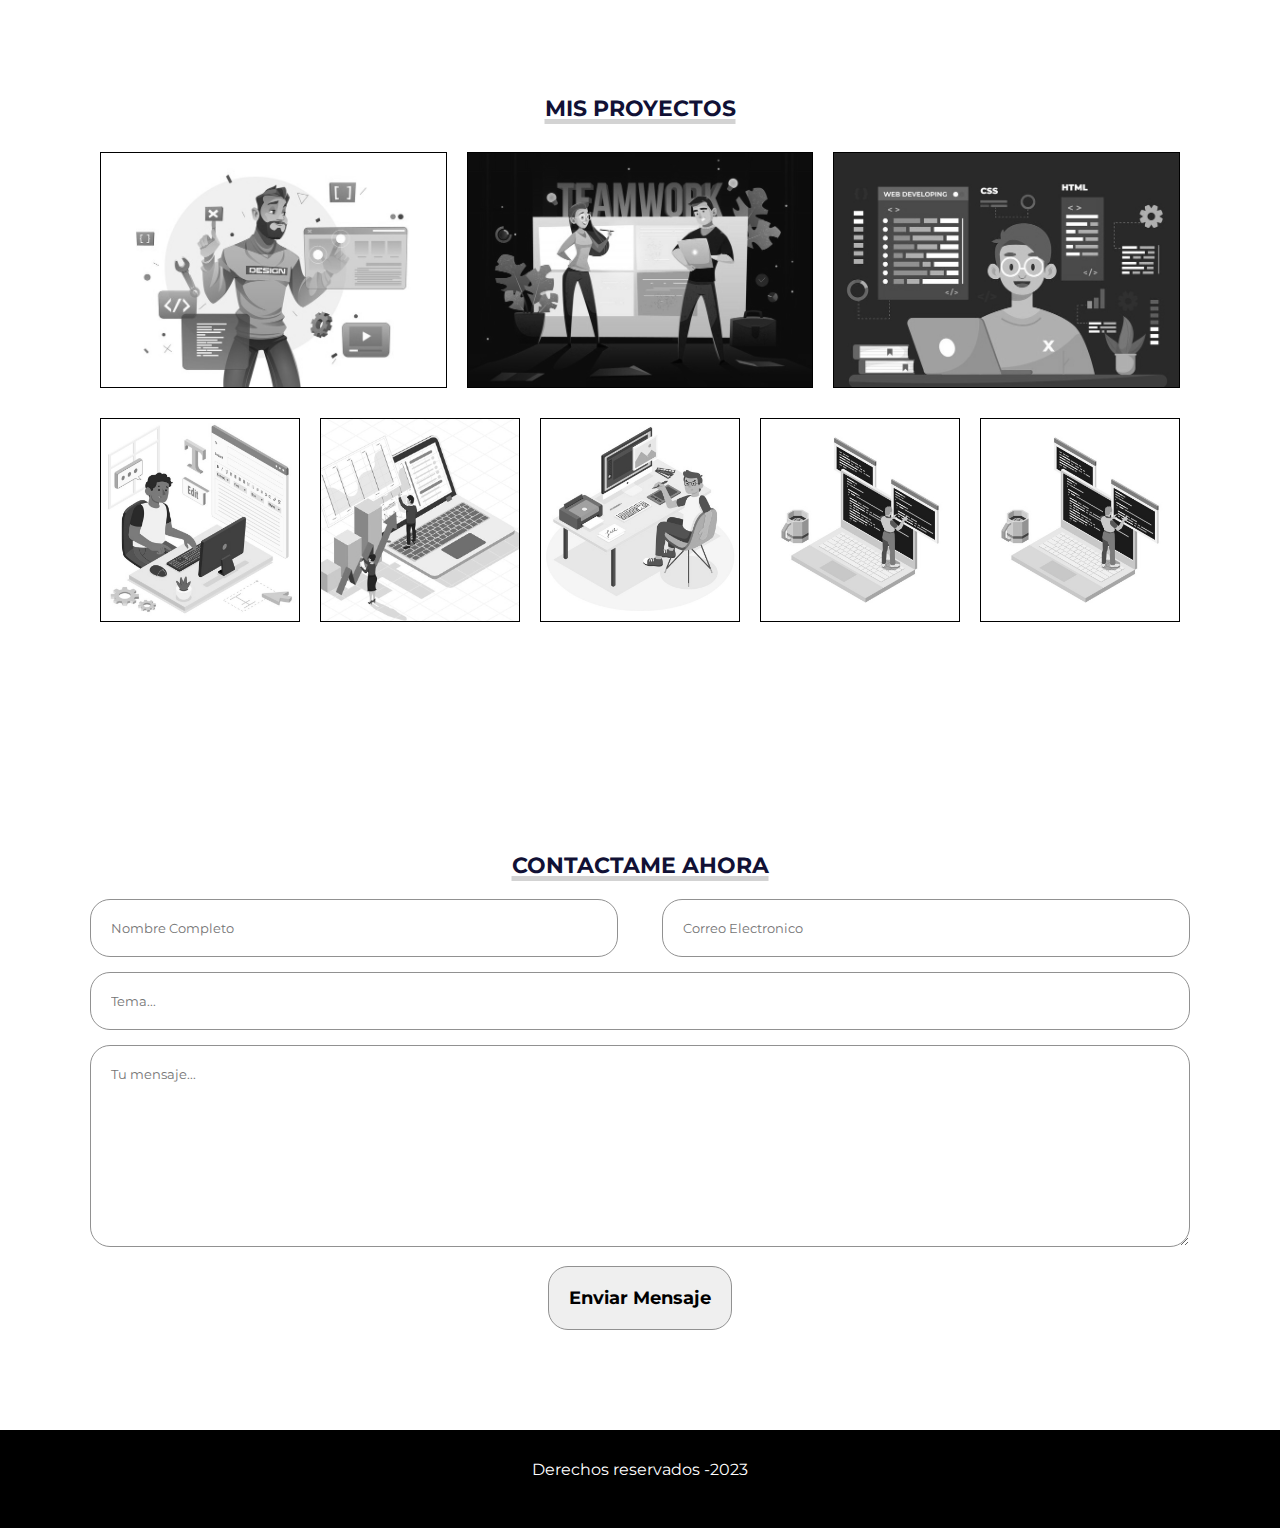
==== commit 885a2f10: "Add html Galeria" ====
--- a/index.html
+++ b/index.html
@@ -322,6 +322,18 @@
             </a>
         </div>
 
+
+        
+        <div class="proyecto">
+            <a href="/Tienda.html">
+                <div class="overlay"></div>
+                <img src="/img/composicion-isometrica-desarrollo-programacion-caracter-programador-computadora-portatil-pantallas-e-ilustracion-vector-taza-cafe_1284-66492.jpg" alt="">
+                <div class="info">
+                    <h4>Tienda Online</h4>
+                    <p>Desarrollo Web</p>
+                </div>
+            </a>
+        </div>
     </div>
 </section>
 <!--CONTACTO-->
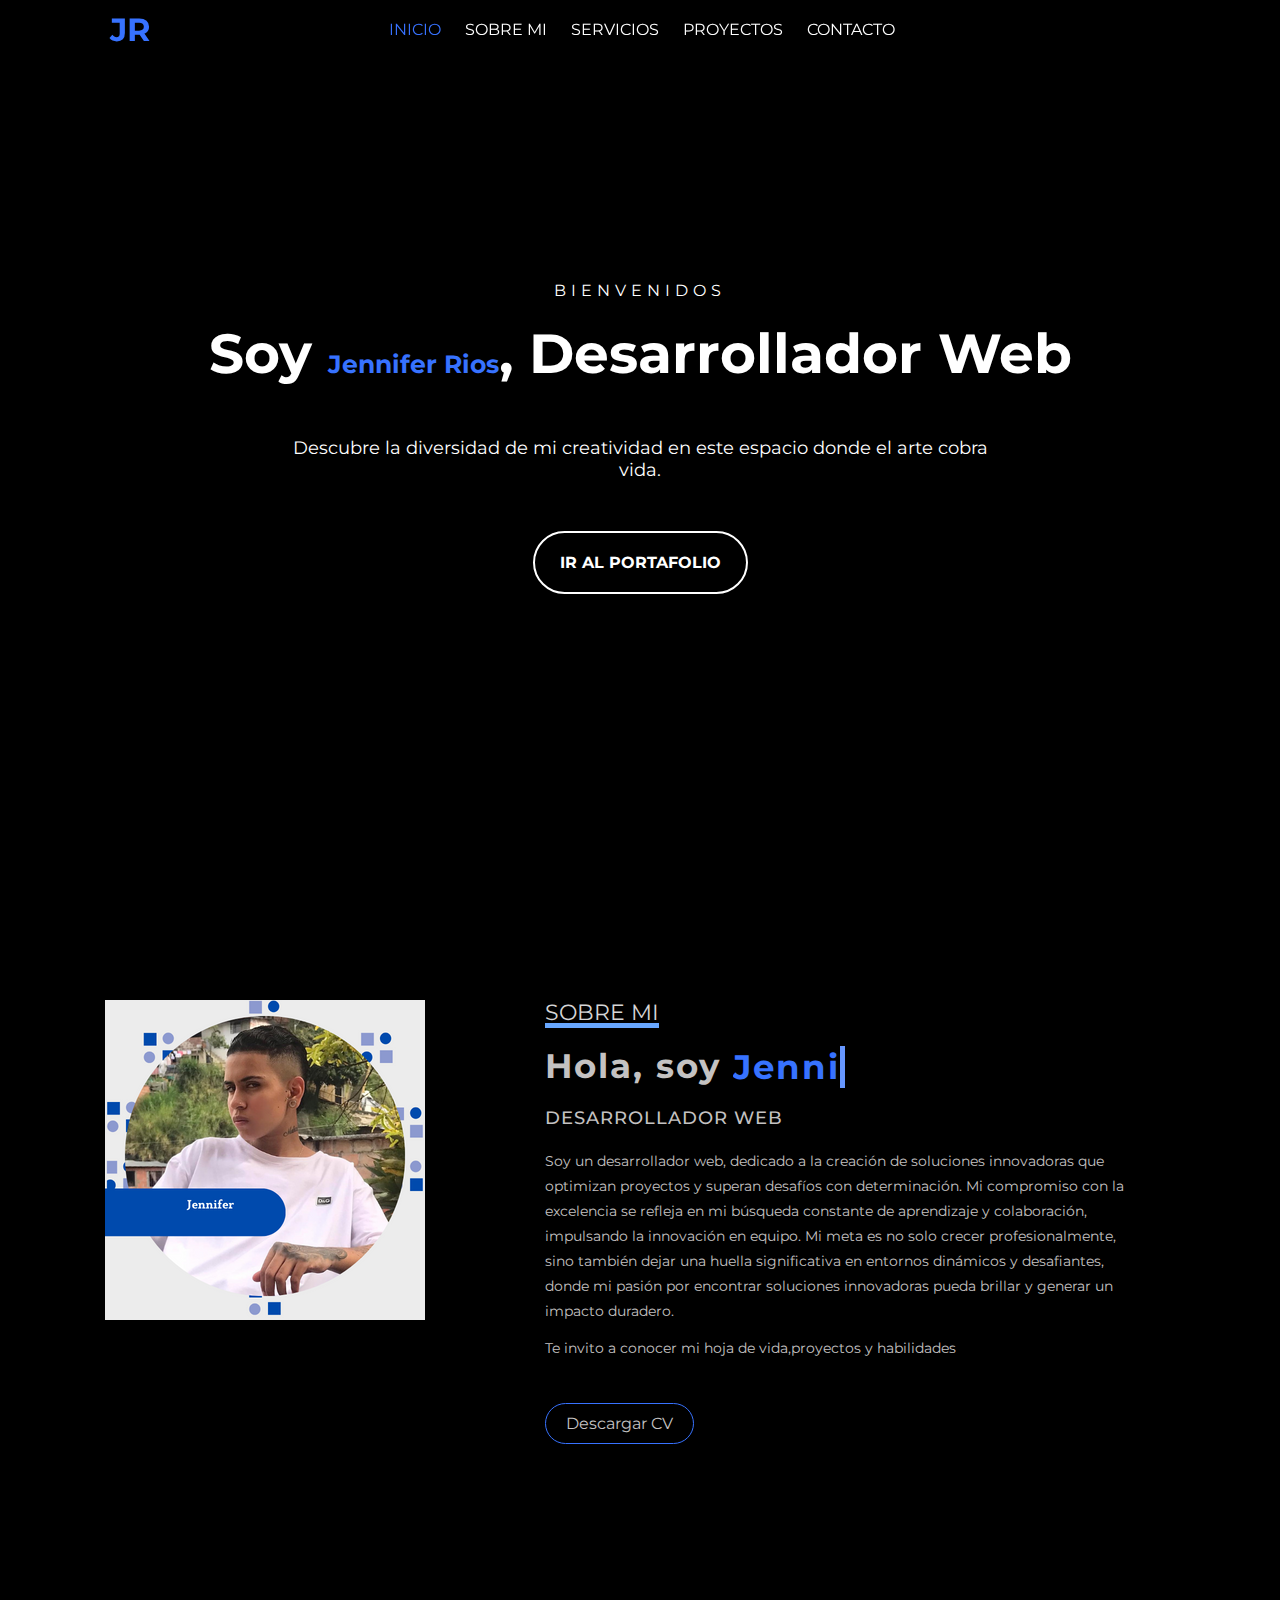
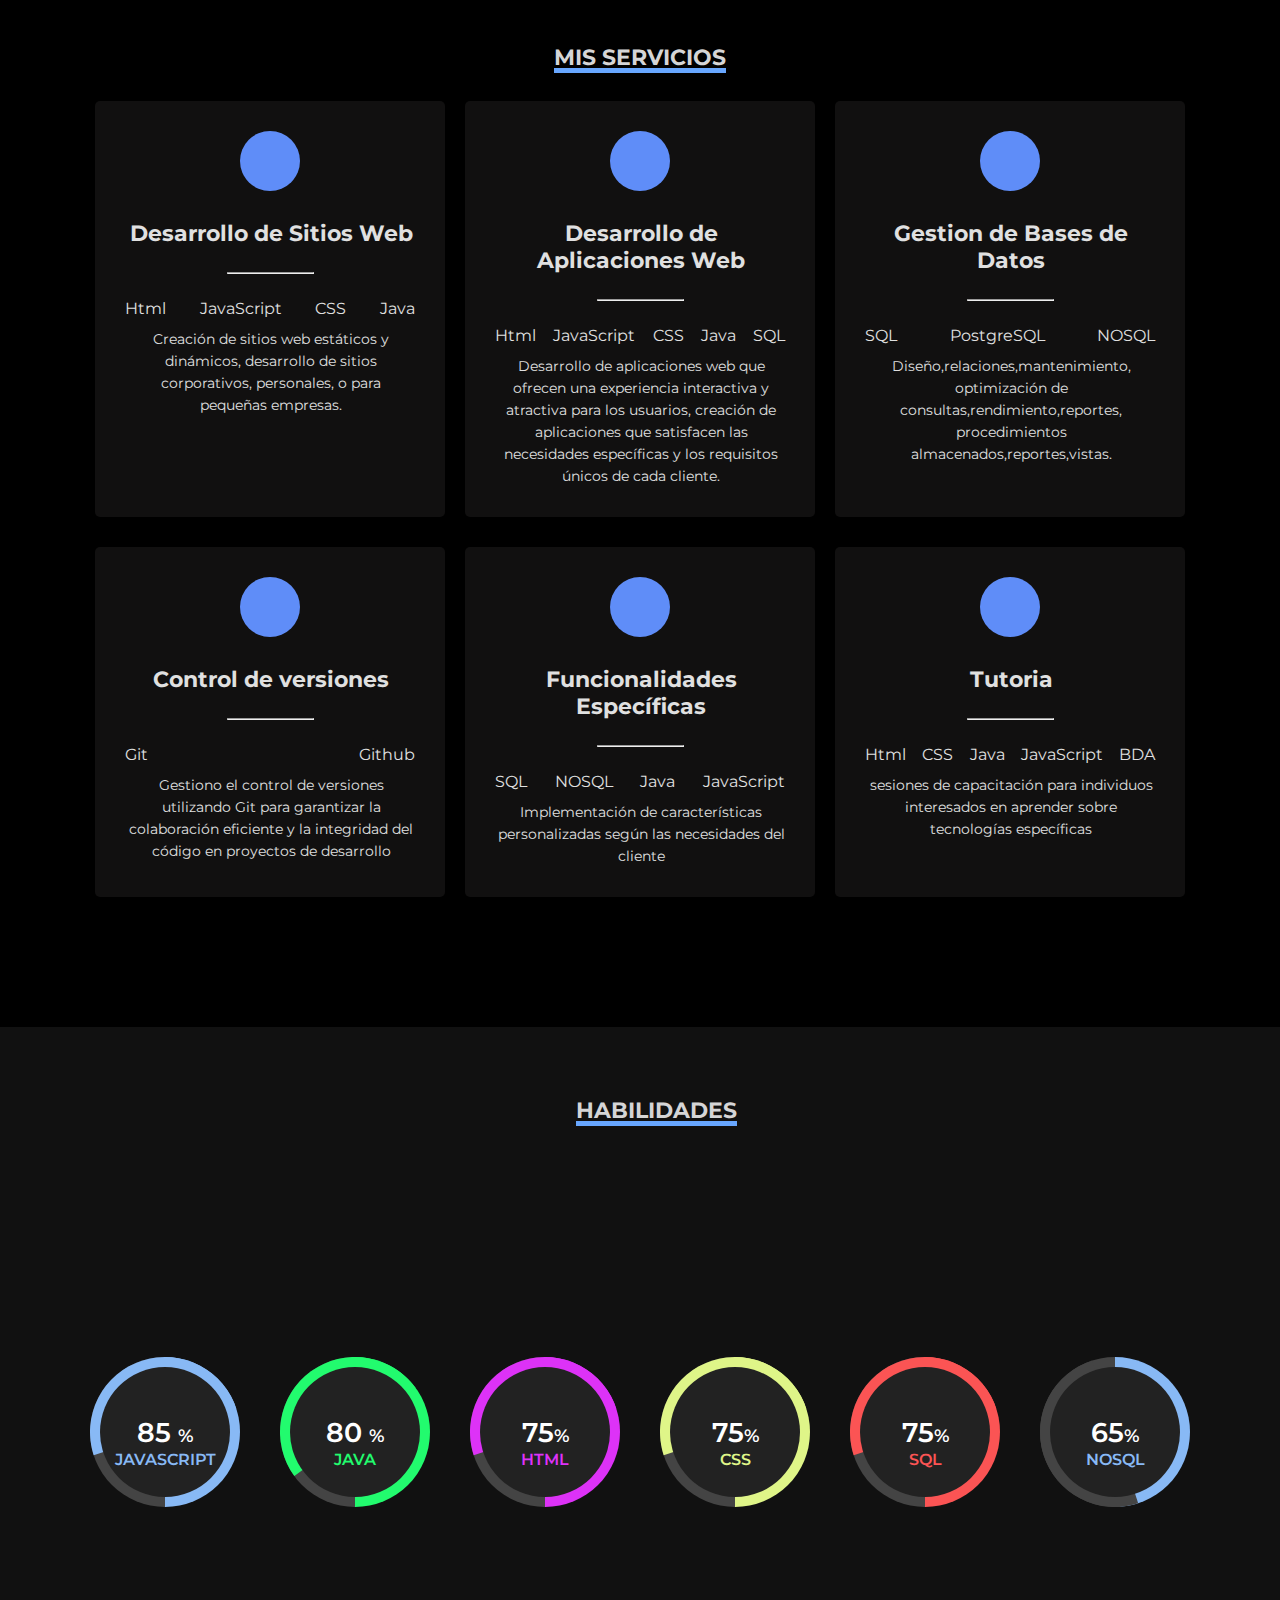
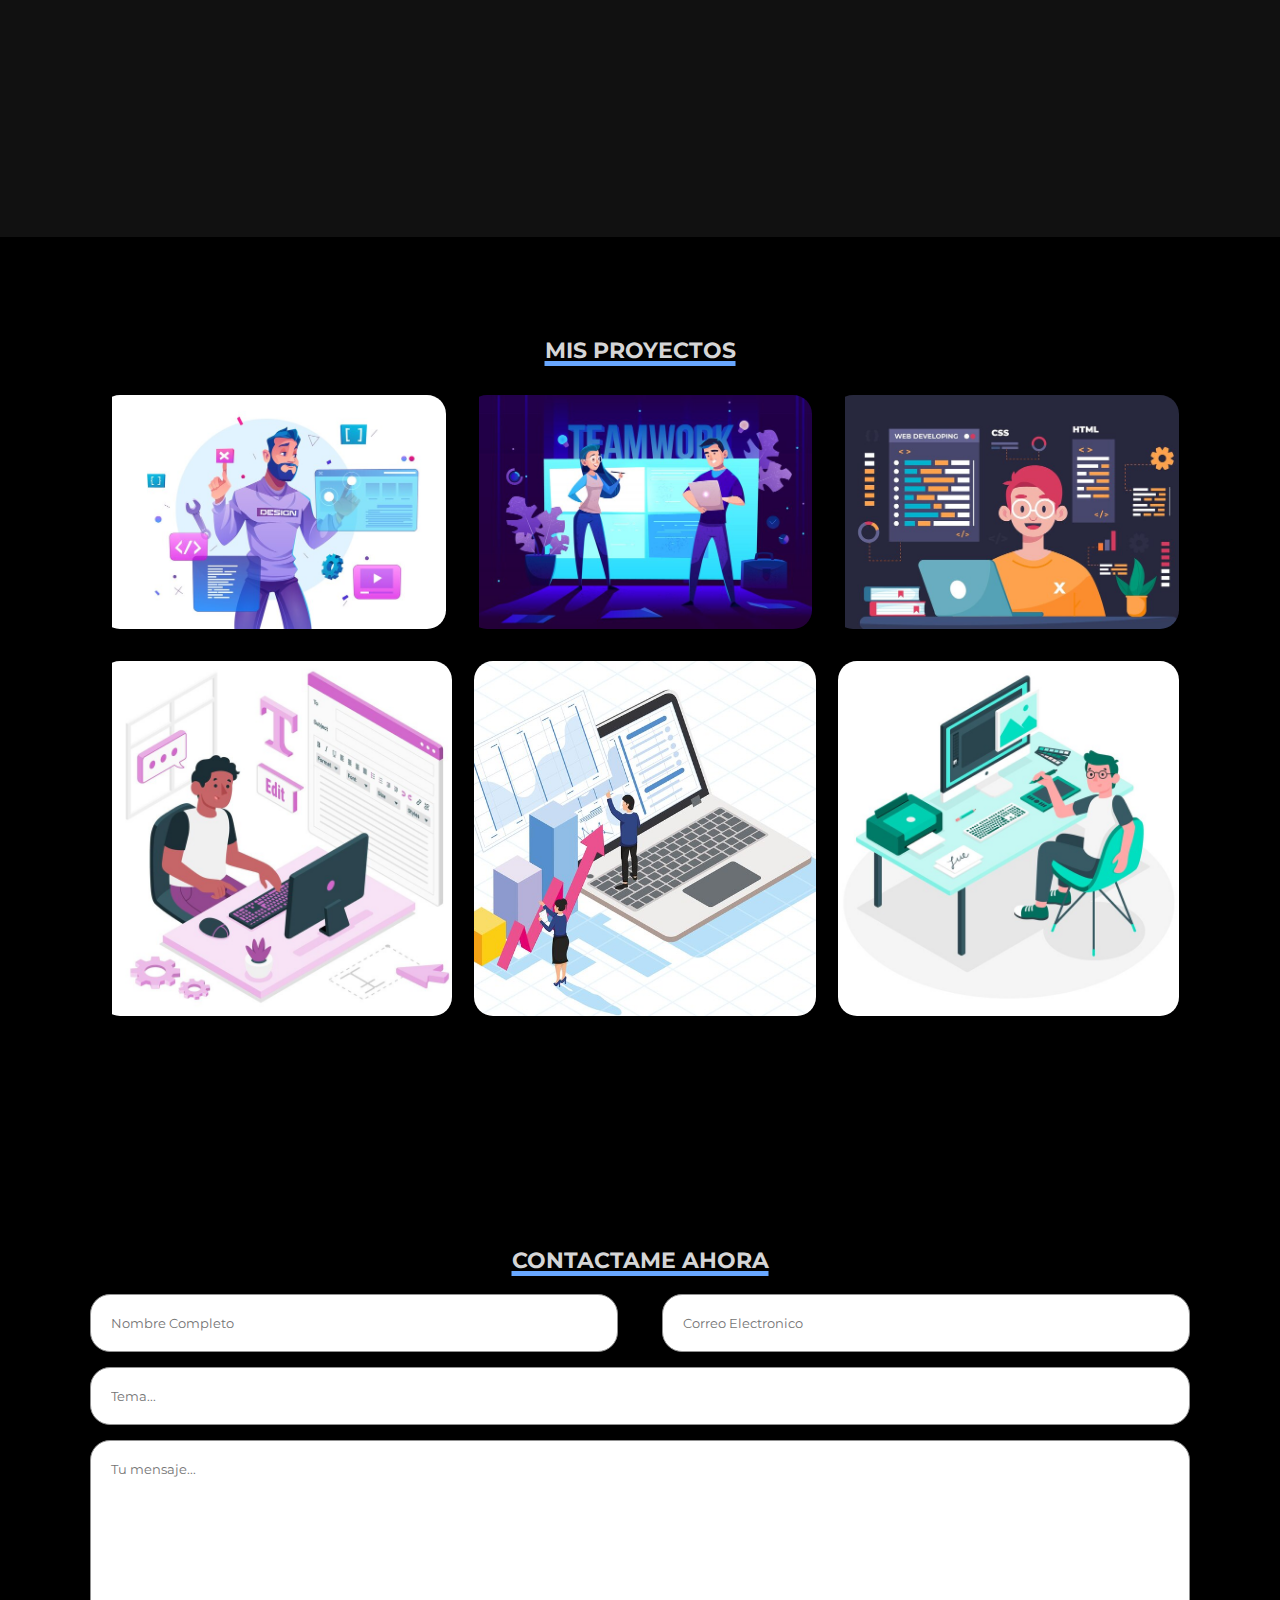
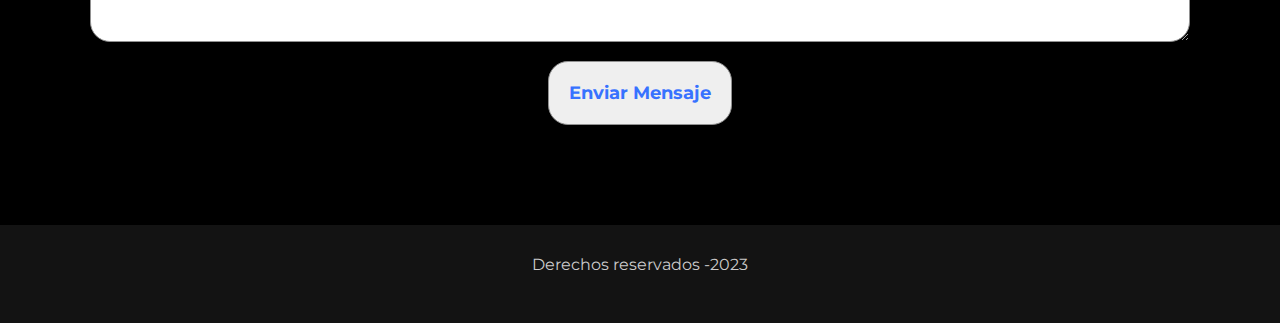
==== commit d7908469: "Fetch proyect" ====
--- a/index.html
+++ b/index.html
@@ -33,10 +33,9 @@
 </div>
 
 <div class="redes">
-
-    <a href="#"><i class="fa-brands fa-linkedin-in"></i></a>
-    <a href="#"><i class="fa-brands fa-instagram"></i></a>
-    <a href="#"><i class="fa-brands fa-github"></i></a>
+    <a href="https://www.linkedin.com/in/jennifer-rios-calle-300422296/"><i class="fa-brands fa-linkedin-in"></i></a>
+    <a href="https://www.instagram.com/_rios66/"><i class="fa-brands fa-instagram"></i></a>
+    <a href="https://github.com/Rios06"><i class="fa-brands fa-github"></i></a>
 </div>
 
         </div>
@@ -45,8 +44,7 @@
     <div class="presentacion">
     <p class="bienvenido">Bienvenidos</p>
     <h2>Soy <span>Jennifer Rios</span>, Desarrollador Web</h2>
-    <p class="descripcion">Lorem ipsum dolor sit amet consectetur adipisicing elit veritatis tempora adipisci
-         ratione aliquam velit, reprehenderi rerum possimus ex doloremque voluptate.Mollitia, eligendi</p>
+    <p class="descripcion">Descubre la diversidad de mi creatividad en este espacio donde el arte cobra vida.</p>
           <a href="portafolio">Ir al portafolio</a>
 </div>
 </div>
@@ -58,11 +56,11 @@
 </div>
 <div class="sobremi">
 <p class="titulo-seccion">Sobre Mi</p>
-<h2>Hola, soy <span>Jennifer Rios</span></h2>
+<h2>Hola, soy <span id="nombre"></span></h2>
 <h3>Desarrollador Web</h3>
-<p>Lorem ipsum dolor sit amet consectetur adipisicing elit. Ab hic ipsa praesentium accusantium pariatur 
-    cupiditate id, delectus nostrum. Autem, velit quia doloremque corrupti iusto possimus eaque expedita.</p>
-<p>Lorem ipsum dolor sit amet consectetur adipisicing elit. Magni distinctio nulla magnam at a, facere.</p>
+<p>Soy un desarrollador web, dedicado a la creación de soluciones innovadoras que optimizan proyectos y superan desafíos con determinación. Mi compromiso con la excelencia se refleja en mi búsqueda constante de aprendizaje y colaboración, impulsando la innovación en equipo. Mi meta es no solo crecer profesionalmente, sino también dejar una huella significativa en entornos dinámicos y desafiantes, donde mi pasión por encontrar soluciones innovadoras pueda brillar y generar un impacto duradero.
+</p>
+<p>Te invito a conocer mi hoja de vida,proyectos y habilidades</p>
 
 <a href="#">Descargar CV</a>
 </div>
@@ -166,114 +164,85 @@
 </div>
 </section>
 <!--HABILIDADES-->
-<div class="contenedor-skills" id="skills">
-    <h3>HABILIDADES</h3>
-    <div class="skill">
-        <div class="info">
-            <p><span class="lista"></span>Javascript</p>
-            <span class="porcentaje">85%</span>
-        </div>
-        <div class="barra">
-
-            <div id="js" class="barra-progreso1"></div>
-        </div>
-    </div> 
-
-
-    <div class="skill">
-        <div class="info">
-            <p><span class="lista"></span>Html & Css</p>
-            <span class="porcentaje">85%</span>
-        </div>
-        <div class="barra">
-
-            <div id="html" class="barra-progreso2"></div>
-        </div>
-    </div>
-
-
-    <div class="skill">
-        <div class="info">
-            <p><span class="lista"></span>Java</p>
-            <span class="porcentaje">80%</span>
-        </div>
-        <div class="barra">
-
-            <div id="java" class="barra-progreso3"></div>
-        </div>
-    </div>
-
-
-    <div class="skill">
-        <div class="info">
-            <p><span class="lista"></span>Base de Datos</p>
-            <span class="porcentaje">80%</span>
-        </div>
-        <div class="barra">
-
-            <div id="bda" class="barra-progreso4"></div>
-        </div>
-    </div>
-
-
-    <div class="skill">
-        <div class="info">
-            <p><span class="lista"></span>Control de Versiones</p>
-            <span class="porcentaje">85%</span>
-        </div>
-        <div class="barra">
-
-            <div id="git" class="barra-progreso5"></div>
-        </div>
-    </div>
-
-
-    <div class="skill">
-        <div class="info">
-            <p><span class="lista"></span>Automatización</p>
-            <span class="porcentaje">20%</span>
-        </div>
-        <div class="barra">
-
-            <div id="auto" class="barra-progreso6"></div>
-        </div>
-    </div>
+<div class="contenedor-skill">
+    <h3 class="titulo-habilidades">HABILIDADES</h3>
+  <div class="container-skillss">
+    <div class="progress" style="--i:85;--clr: #88b9f5;">
+        <h3>85 <span>%</span></h3>
+        <h4>JavaScript</h4>
+    </div>
+
+    <div class="progress" style="--i:80;--clr: #22fb6e;">
+        <h3>80 <span>%</span></h3>
+        <h4>Java</h4>
+    </div>
+
+    <div class="progress" style="--i:85;--clr: #dd32f7;">
+        <h3>75<span>%</span></h3>
+        <h4>HTML</h4>
+    </div>
+
+    <div class="progress" style="--i:85;--clr: #dff588;">
+        <h3>75<span>%</span></h3>
+        <h4>CSS</h4>
+    </div>
+
+    <div class="progress" style="--i:85;--clr: #fb5454;">
+        <h3>75<span>%</span></h3>
+        <h4>SQL</h4>
+    </div>
+
+    <div class="progress less" style="--i:85;--clr: #88b9f5;">
+        <h3>65<span>%</span></h3>
+        <h4>NOSQL</h4>
+    </div>
+
+
+
+
+  </div>
 </div>
 <!--PROYECTOS-->
 <section id="proyectos">
 
     <h3 class="titulo-seccion">MIS PROYECTOS</h3>
     <div class="fila">
-        <div class="proyecto">
-            <div class="overlay"></div>
-            <img src="/img/jm.jpg" alt="">
+        
+        <div class="proyecto">
+            <div class="overlay"></div>
+            <a href="https://rios06.github.io/To-Do-web/" class="proyecto">
+            <img src="/img/jm.jpg" alt=""> 
+         </a>
             <div class="info">
                 <h4>lista de tareas visualmente clara,ayuda a 
                     gestionar el tiempo de manera efectiva y a garantizar que las
                      responsabilidades se completen</h4>
                 <p>Sitio Web</p>
-            </div>
-        </div>
-
-        <div class="proyecto">
-            <div class="overlay"></div>
+          
+            </div>
+        </div>
+
+        <div class="proyecto">
+            <div class="overlay"></div>
+            <a href="https://rios06.github.io/Digital_card/" class="proyecto">
             <img src="/img/personajes-trabajo-equipo-frente-gran-pantalla-brillante-presentaciones-pared_33099-1618.jpg" alt="">
+            </a>
             <div class="info">
                 <h4>
-                    Gestor de mascotas, planificación y ejecución
-                    de actividades destinadas a garantizar el cuidado integral de los animales</h4>
+                    Tarjeta Digital Personal</h4>
                 <p>Diseño Web</p>
             </div>
         </div>
 
         <div class="proyecto">
             <div class="overlay"></div>
+            <a href="https://rios06.github.io/Calendario/" class="proyecto">
             <img src="/img/desarrolladores-web-dibujados-mano_23-2148819604.jpg" alt="">
+            </a>
             <div class="info">
                 <h4>
-                    Base de datos para la gestión de mascotas,sistema organizado de recopilación,
-                     almacenamiento y gestión de información relacionada con los animales </h4>
-                <p>Gestion base de datos</p>
+                    Calendario actualizado, diseñado para mostrar la fecha actual</h4>
+                <p>Calendario</p>
             </div>
         </div>
 
@@ -281,7 +250,9 @@
     <div class="fila">
         <div class="proyecto">
             <div class="overlay"></div>
+            <a href="https://rios06.github.io/Login1/" class="proyecto">
             <img src="/img/este.jpg" alt="">
+            </a>
             <div class="info">
                 <h4>Login de inicio y registro de secciones para usuarios</h4>
                 <p>Sitio Web</p>
@@ -311,29 +282,6 @@
         </div>
 
 
-        <div class="proyecto">
-            <a href="/Tienda.html">
-                <div class="overlay"></div>
-                <img src="/img/composicion-isometrica-desarrollo-programacion-caracter-programador-computadora-portatil-pantallas-e-ilustracion-vector-taza-cafe_1284-66492.jpg" alt="">
-                <div class="info">
-                    <h4>Tienda Online</h4>
-                    <p>Desarrollo Web</p>
-                </div>
-            </a>
-        </div>
-
-
-        
-        <div class="proyecto">
-            <a href="/Tienda.html">
-                <div class="overlay"></div>
-                <img src="/img/composicion-isometrica-desarrollo-programacion-caracter-programador-computadora-portatil-pantallas-e-ilustracion-vector-taza-cafe_1284-66492.jpg" alt="">
-                <div class="info">
-                    <h4>Tienda Online</h4>
-                    <p>Desarrollo Web</p>
-                </div>
-            </a>
-        </div>
     </div>
 </section>
 <!--CONTACTO-->
@@ -363,9 +311,9 @@
     <p>Derechos reservados -2023</p>
     <div class="redes">
 
-        <a href="#"><i class="fa-brands fa-linkedin-in"></i></a>
-        <a href="#"><i class="fa-brands fa-instagram"></i></a>
-        <a href="#"><i class="fa-brands fa-github"></i></a>
+        <a href="https://www.linkedin.com/in/jennifer-rios-calle-300422296/"><i class="fa-brands fa-linkedin-in"></i></a>
+        <a href="https://www.instagram.com/_rios66/"><i class="fa-brands fa-instagram"></i></a>
+        <a href="https://github.com/Rios06"><i class="fa-brands fa-github"></i></a>
     </div>
 </footer>
 
--- a/Scripts/1.css
+++ b/Scripts/1.css
@@ -6,6 +6,9 @@
     box-sizing: border-box;
     font-family: 'Montserrat';
 }
+body{
+    background-color: #000;
+}
 
 html{
     scroll-behavior: smooth;
@@ -14,7 +17,7 @@
 
 #inicio{
     background: -linear-gradient(rgba(0,0,0,0.5), rgba(0,0,0,0.5), url(/img/e.png));
-    background-image: url(/img/Compañía\ Porales.png);
+    background-image: url();
     background-size: cover;
     background-position: center center;
     height: 100vh;
@@ -142,7 +145,7 @@
     max-width: 1100px;
     margin: auto;
     padding: 100px 15px;
-    color: rgb(0, 0, 0);
+    color: rgb(199, 199, 199);
     display: flex;
 }
 
@@ -159,9 +162,9 @@
 #sobremi .sobremi .titulo-seccion{
     font-size: 22px;
     text-transform: uppercase;
-    color: #111135;
+    color: #d5d5d6;
     text-decoration: underline;
-    text-decoration-color: #d3d3d3;
+    text-decoration-color: #68a7ff;
     text-decoration-thickness: 5px;
 }
 
@@ -174,6 +177,7 @@
 
 #sobremi .sobremi h2 span{
     color: #3772ff;
+    margin-bottom: -10px;
 }
 
 #sobremi .sobremi h3{
@@ -187,7 +191,7 @@
 #sobremi .sobremi p{
     font-size: 14px;
     line-height: 25px;
-    color: #565656;
+    color: #f30000;
     margin-bottom: 12px;
 }
 
@@ -212,15 +216,17 @@
 #servicios{
     padding: 100px 15px;
     text-align: center;
-    background-color: #f3f3f3;
-}
+    background-color: #000000;
+    
+}
+
 
 #servicios .titulo-seccion {
     font-size: 22px;
     text-transform: uppercase;
-    color: #111135;
+    color: #d5d5d6;
     text-decoration: underline;
-    text-decoration-color: #d3d3d3;
+    text-decoration-color: #68a7ff;
     text-decoration-thickness: 5px;
 }
 
@@ -233,7 +239,8 @@
 
 #servicios .fila .servicio{
 max-width: 350px;
-background-color: #fff;
+background-color: #111010;
+
 padding: 30px;
 margin: 0 5px;
 border-radius: 5px;
@@ -242,7 +249,7 @@
 }
 
 #servicios .fila .servicio:hover{
-    box-shadow: 5px 5px 10px #565656, -5px -5px 10px #8a8a8a;
+    box-shadow: 5px 5px 10px #5d88e4, -5px -5px 10px #8a8a8a;
 }
 
 #servicios .fila .servicio h4 {
@@ -255,6 +262,7 @@
 width: 60px;
 height: 60px;
 border-radius: 50%;
+color: rgb(252, 251, 251);
 background-color: #5f8df8;
 padding: 20px;
 margin-bottom: 25px;
@@ -273,92 +281,70 @@
     display: flex;
     justify-content: space-between;
     margin-bottom: 10px;
-}
+    color: #e0e0e0;
+}
+
+
 
 #servicios .fila .servicio p{
-  
     font-size: 14px;
     line-height: 22px;
 }
 
-.contenedor-skills{
-    background: linear-gradient(#3772ff,rgba(231, 231, 231, 0.8), url(/img/Compañía\ Porales\ \(1\).png));
-    background-image: url(/img/Compañía\ Porales\ \(3\).png);
-    background-attachment: fixed;
-    background-repeat: no-repeat;
-    background-size: cover;
-    background-position: center center;
-    padding: 100px 0;
-    text-align: center;
-    color: rgb(255, 255, 255);
-}
-
-.contenedor-skills .skill {
-    max-width: 600px;
-    margin: 30px auto;
-}
-
-.contenedor-skills .skill .info{
-    display: flex;
-    justify-content: space-between;
-}
-
-.contenedor-skills .skill .lista{
-    
-    display: inline-block;
-    margin-right: 20px;
-    height: 10px;
-    width: 10px;
-    background-color: #fff;
-}
-
-.contenedor-skills .skill .barra{
-    background-color: #919191;
-    width: 100%;
-    height: 6px;
-    margin: 10px 0;
-}
-
-.contenedor-skills .skill .barra .barra-progreso1{
-    background-color: #fff;
-    width: 85%;
-    height: 6px;
-    animation: progreso1 2s forwards;
-}
-
-.contenedor-skills .skill .barra .barra-progreso2{
-    background-color: #fff;
-    width: 85%;
-    height: 6px;
-    animation: progreso2 2s forwards;
-}
-
-.contenedor-skills .skill .barra .barra-progreso3{
-    background-color: #fff;
-    width: 80%;
-    height: 6px;
-    animation: progreso3 2s forwards;
-}
-
-.contenedor-skills .skill .barra .barra-progreso4{
-    background-color: #fff;
-    width: 80%;
-    height: 6px;
-    animation: progreso4 2s forwards;
-}
-
-.contenedor-skills .skill .barra .barra-progreso5{
-    background-color: #fff;
-    width: 85%;
-    height: 6px;
-    animation: progreso5 2s forwards;
-}
-
-.contenedor-skills .skill .barra .barra-progreso6{
-    background-color: #fff;
-    width: 20%;
-    height: 6px;
-    animation: progreso6 2s forwards;
+
+
+.skill{
+    width: 100px;
+    margin: 5px;
+    position: relative;
+   
+}
+
+.outer{
+    height: 160px;
+    width: 160px;
+    border-radius: 50%;
+    padding: 20px;
+    box-shadow: 6px 6px 10px -1px rgba(0,0,0,0.15),
+                 -6px -6px 10px -1px rgba(255,255,255,0.7);
+}
+
+.inner{
+    height: 120px;
+    width: 120px;
+    border-radius: 50%; 
+    display: flex;
+    align-items: center;
+    justify-content: center;
+    box-shadow: inset 4px 4px 6px -1px rgba(0,0,0,0.2),
+                inset -4px -4px 6px -1px rgba(255,255,255,0.7),
+                -0.5px -0.5px 0px rgba(255,255,255,1),
+                0.5px 0.5px 0px rgba(0,0,0,0.15),
+                0px 12px 10px -10px rgba(0,0,0,0.05);
+  
+}
+
+h6{
+    font-family: 'Poppins', sans-serif;
+    color: #555;
+}
+
+#number{
+    font-weight: 600;
+    color: #555;
+}
+
+
+
+
+
+
+
+
+@keyframes anim{
+    100%{
+        stroke-dashoffset: 165;   
+    }
 }
 
 @keyframes progreso1 {
@@ -425,9 +411,9 @@
     text-align: center;
     font-size: 22px;
     text-transform: uppercase;
-    color: #111135;
+    color: #d5d5d6;
     text-decoration: underline;
-    text-decoration-color: #d3d3d3;
+    text-decoration-color: #68a7ff;
     text-decoration-thickness: 5px;
 }
 
@@ -443,12 +429,12 @@
      margin: 0 10px;
      position: relative;
      overflow: hidden;
+     border-radius: 20px;
 }
 
 #proyectos .fila .proyecto img{
     width: 100%;
     height: 100%;
-    filter: grayscale(1);
     object-fit: cover;
     transition: .5s;
 }
@@ -474,7 +460,7 @@
     bottom: 0;
 }
 
-#contacto {
+#contacto{
     padding: 100px 15px;
 }
 
@@ -483,24 +469,27 @@
     text-align: center;
     font-size: 22px;
     text-transform: uppercase;
-    color: #111135;
+    color: #d5d5d6;
     text-decoration: underline;
-    text-decoration-color: #d3d3d3;
+    text-decoration-color: #68a7ff;
     text-decoration-thickness: 5px;
 }
 
 #contacto .contenedor-form {
     max-width: 1100px;
     margin: auto;
+    
 }
 
 #contacto .contenedor-form .fila {
     margin-bottom: 15px;
+    
 }
 
 #contacto .contenedor-form .mitad {
     display: flex;
     justify-content: space-between;
+   
 }
 
 #contacto .contenedor-form input,
@@ -509,10 +498,13 @@
     border-radius: 20px;
     border: none;
     border: 1px solid #919191;
+    color: #3772ff;
 }
 
 #contacto .contenedor-form .mitad input{
     width: 48%;
+    
+ 
 }
 
 #contacto .contenedor-form .input-full{
@@ -535,15 +527,38 @@
 }
 
 footer{
-    background-color: #000;
-    color: #fff;
+    background-color: #131313;
+    color: #cccbcb;
     text-align: center;
     padding: 30px 0;
 }
 
+
+
+
+@keyframes escribir {
+    from {
+        width: 0;
+    }
+}
+
+
+#nombre {
+    display: inline-block;
+    overflow: hidden;
+    border-right: .15em solid rgb(103, 151, 255); 
+    margin-bottom: -40px;
+    white-space: nowrap; 
+    margin: 0;
+    padding: 0;
+    animation: escribir 3s steps(30, end);
+}
+
+
+
 footer a{
     text-decoration: none;
-    color: #fff;
+    color: #d1cfcf;
     display: inline-block;
     margin: 5px;
     font-size: 26px;
@@ -612,7 +627,7 @@
     #servicios .fila .servicio{
         margin: 10px auto;
     }
-    .contenedor-skills{
+    .contenedor-skill{
         padding: 50px 20px;
     }
     #proyectos {
@@ -639,12 +654,115 @@
 
 #servicios .fila .servicio h4,
 #servicios .fila .servicio p {
-    color: #000; /* Cambiado a negro (#000) */
+    color: #e0e0e0; 
+    margin-left: 2px;
 }
 
 #sobremi .sobremi h2,
 #sobremi .sobremi h3,
 #sobremi .sobremi p,
 #sobremi .sobremi a {
-    color: #000; /* Cambiado a negro (#000) */
-}
+    color: #c4c2c2; /* Cambiado a negro (#000) */
+}
+
+
+.contenedor-skill{
+    display: flex;
+    justify-content: center;
+    align-items: center;
+    min-height: 90vh;
+    position: relative;
+    background-color: #111111;
+}
+
+.titulo-habilidades{
+    position: absolute;
+    top: 70px;
+    left: 45%;
+    text-align: center;
+    font-size: 22px;
+    text-transform: uppercase;
+    color: #d5d5d6;
+    text-decoration: underline;
+    text-decoration-color: #68a7ff;
+    text-decoration-thickness: 5px;
+}
+
+.container-skillss{
+    position: relative;
+    display: flex;
+    justify-content: center;
+    align-items: center;
+    flex-wrap: wrap;
+    gap:40px;
+}
+
+.container-skillss .progress{
+    position: relative;
+    width: 150px;
+    height: 150px;
+    color: #fff;
+    border-radius: 50%;
+    background: #444 linear-gradient(to right, transparent
+    50%, var(--clr) 0); ;
+
+}
+
+.container-skillss .progress h3{
+    position: absolute;
+    top: 50%;
+    left: 50%;
+    transform: translate(-50%, -50%);
+    font-size: 1.7em;
+    z-index: 1;
+    font-weight: 600;
+
+}
+
+.container-skillss .progress h3 span{
+    font-size: 0.65em;
+    font-weight: 600;
+}
+
+
+.container-skillss .progress h4{
+    position: absolute;
+    top: 62%;
+    left: 50%;
+    transform: translate(-50%);
+    z-index: 1;
+    font-weight: 600;
+    color: var(--clr);
+    text-transform: uppercase;
+}
+
+.container-skillss .progress::before{
+    content: '';
+    display: block;
+    height: 100%;
+    margin-left: 50%;
+    transform-origin: left;
+    border-radius: 0 100% 100% 0/50%;
+}
+
+.container-skillss .progress::after{
+    content: '';
+    position: absolute;
+    inset: 10px;
+    border-radius: 50%;
+    background: #222;
+}
+
+.container-skillss .progress::before{
+    background: var(--clr);
+transform: rotate(calc(((var(--i) - 15) * 0.01turn)));
+
+}
+
+
+.container-skillss .progress.less::before{
+    background: #444;
+    transform: rotate(calc(((var(--i) - 40)* 0.01turn)));
+
+
+}
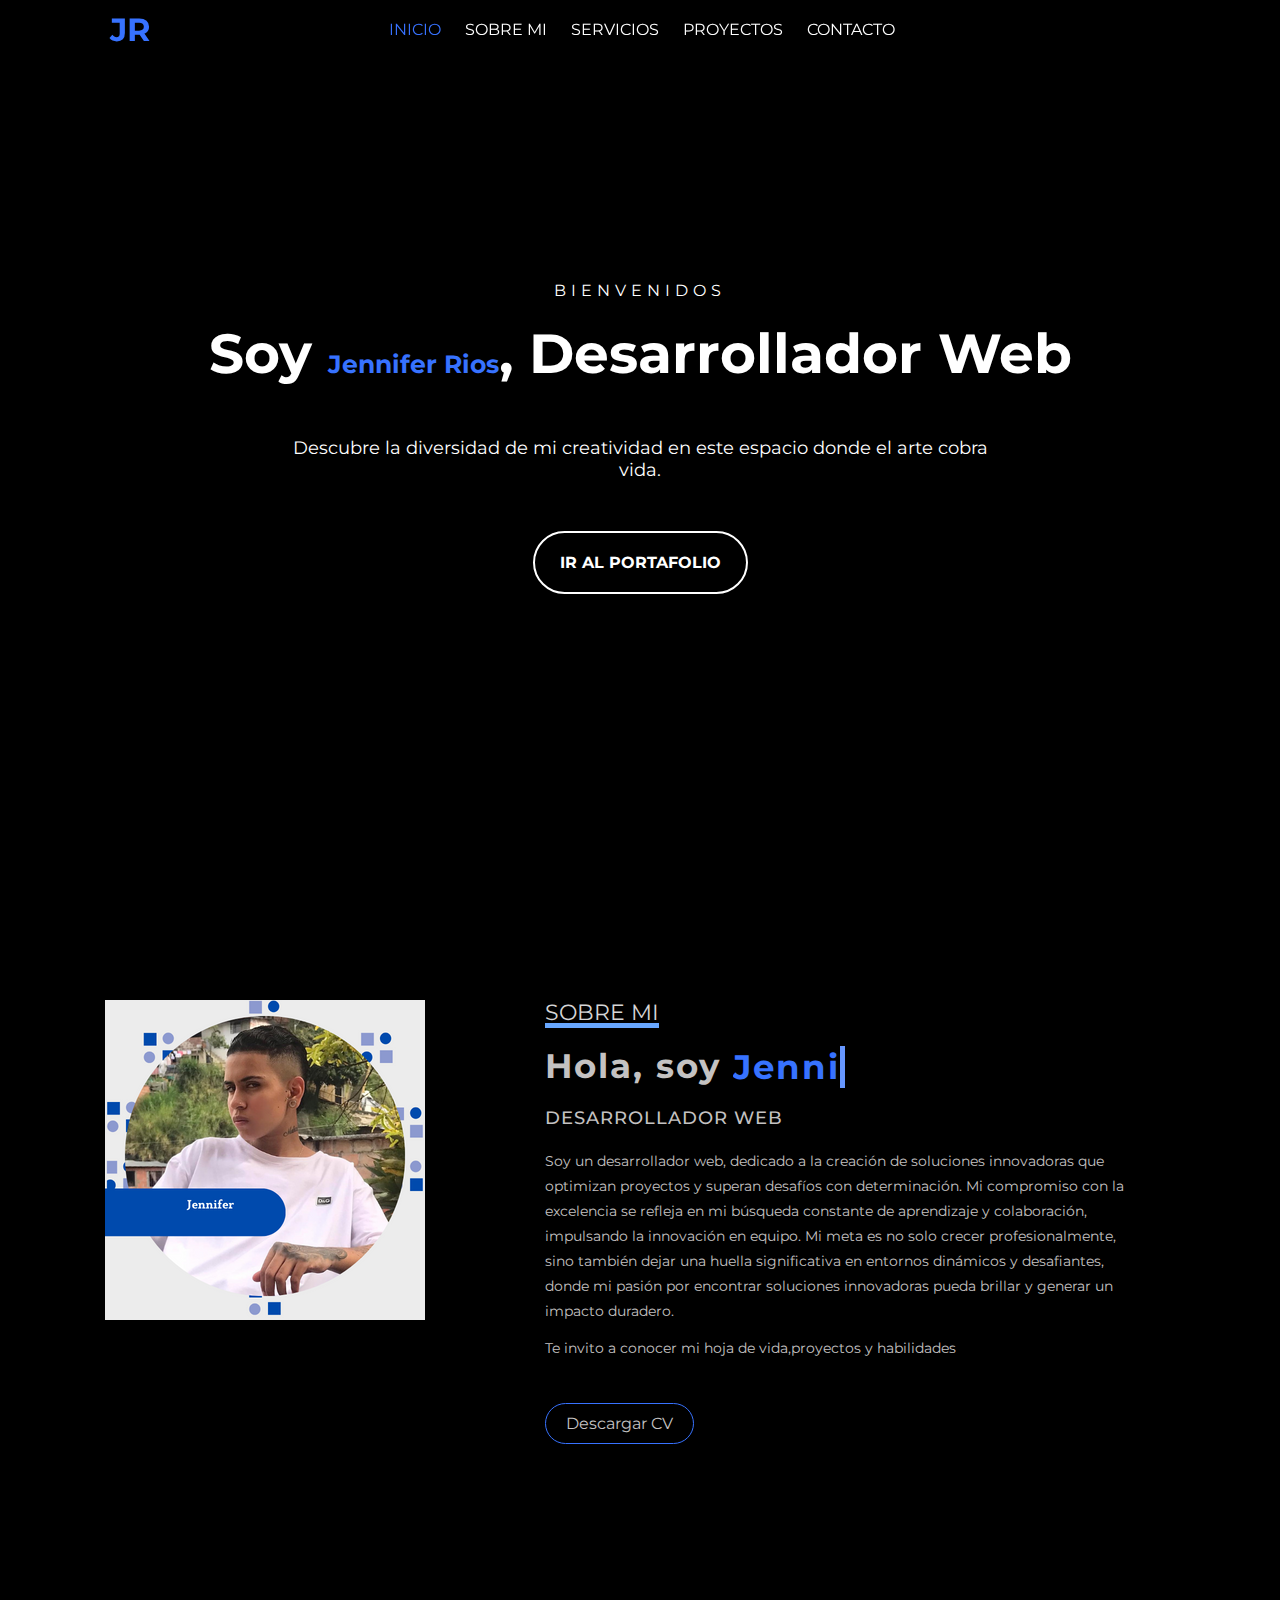
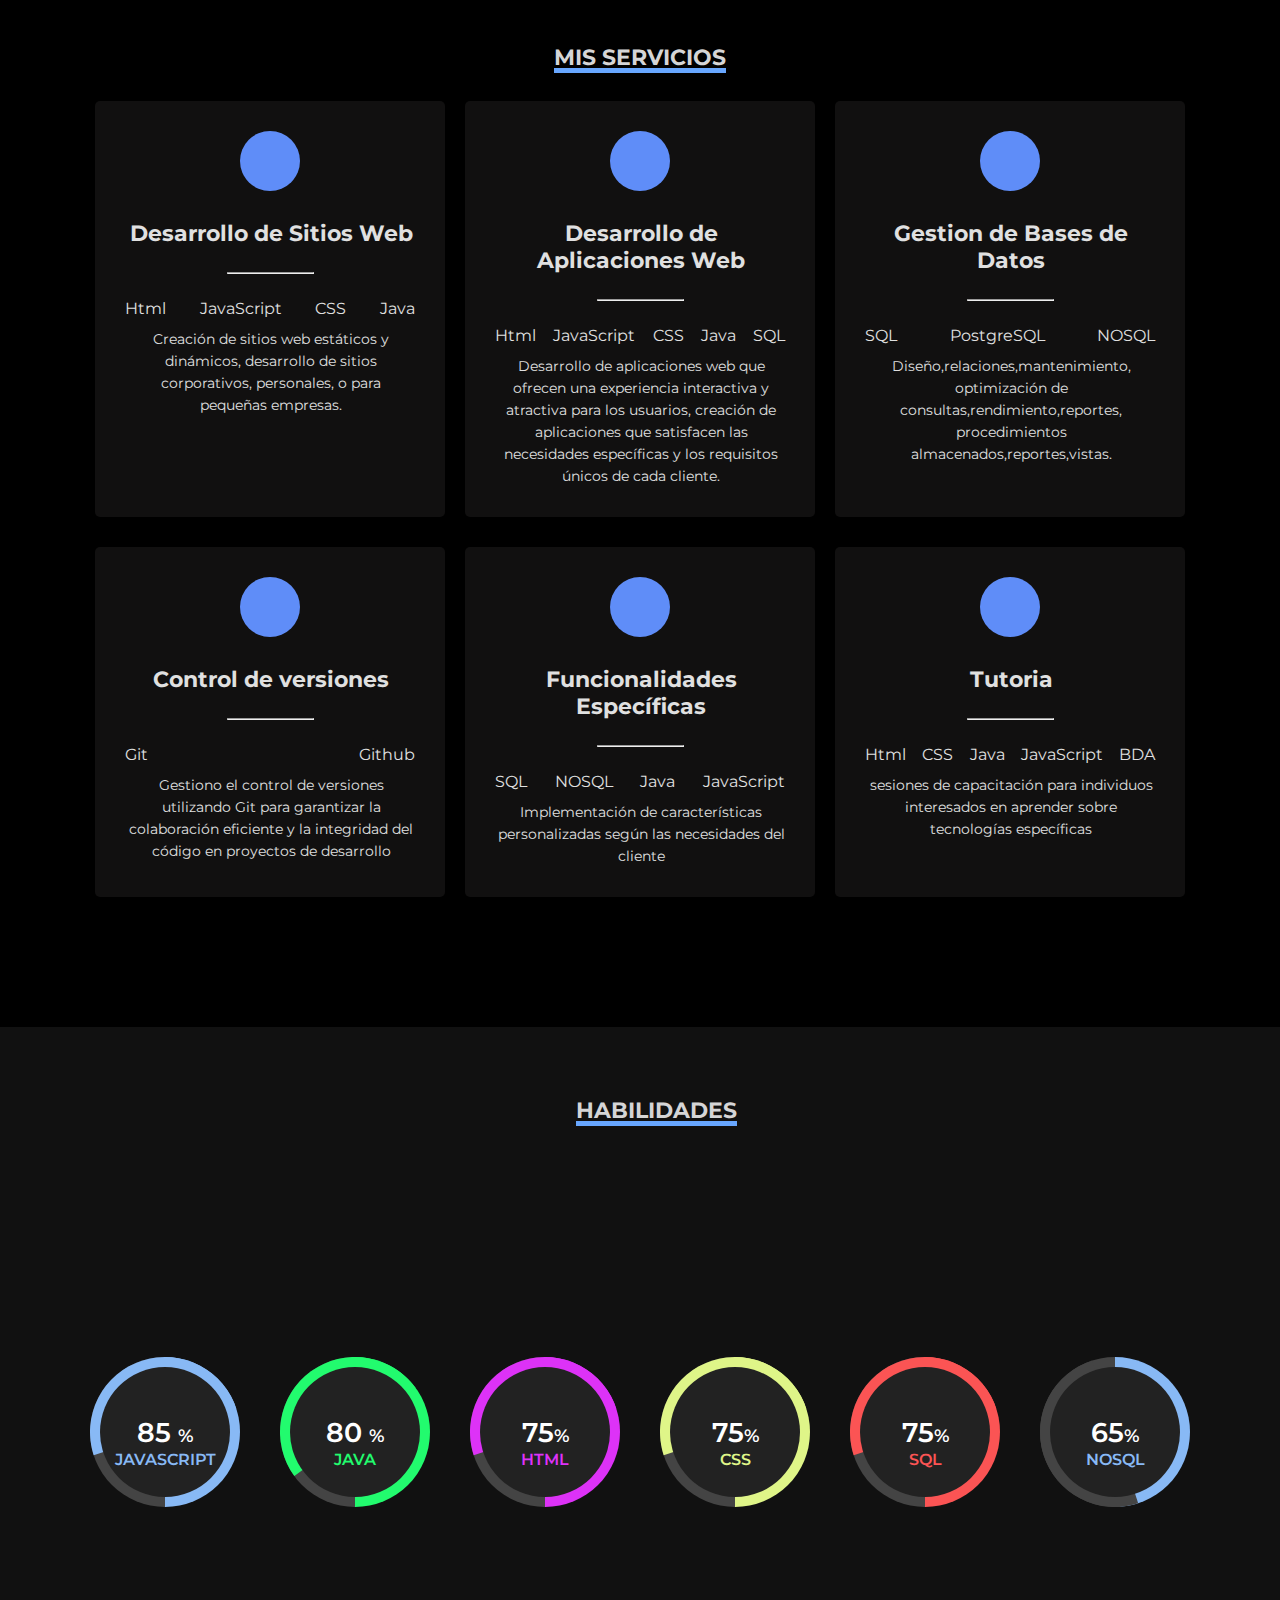
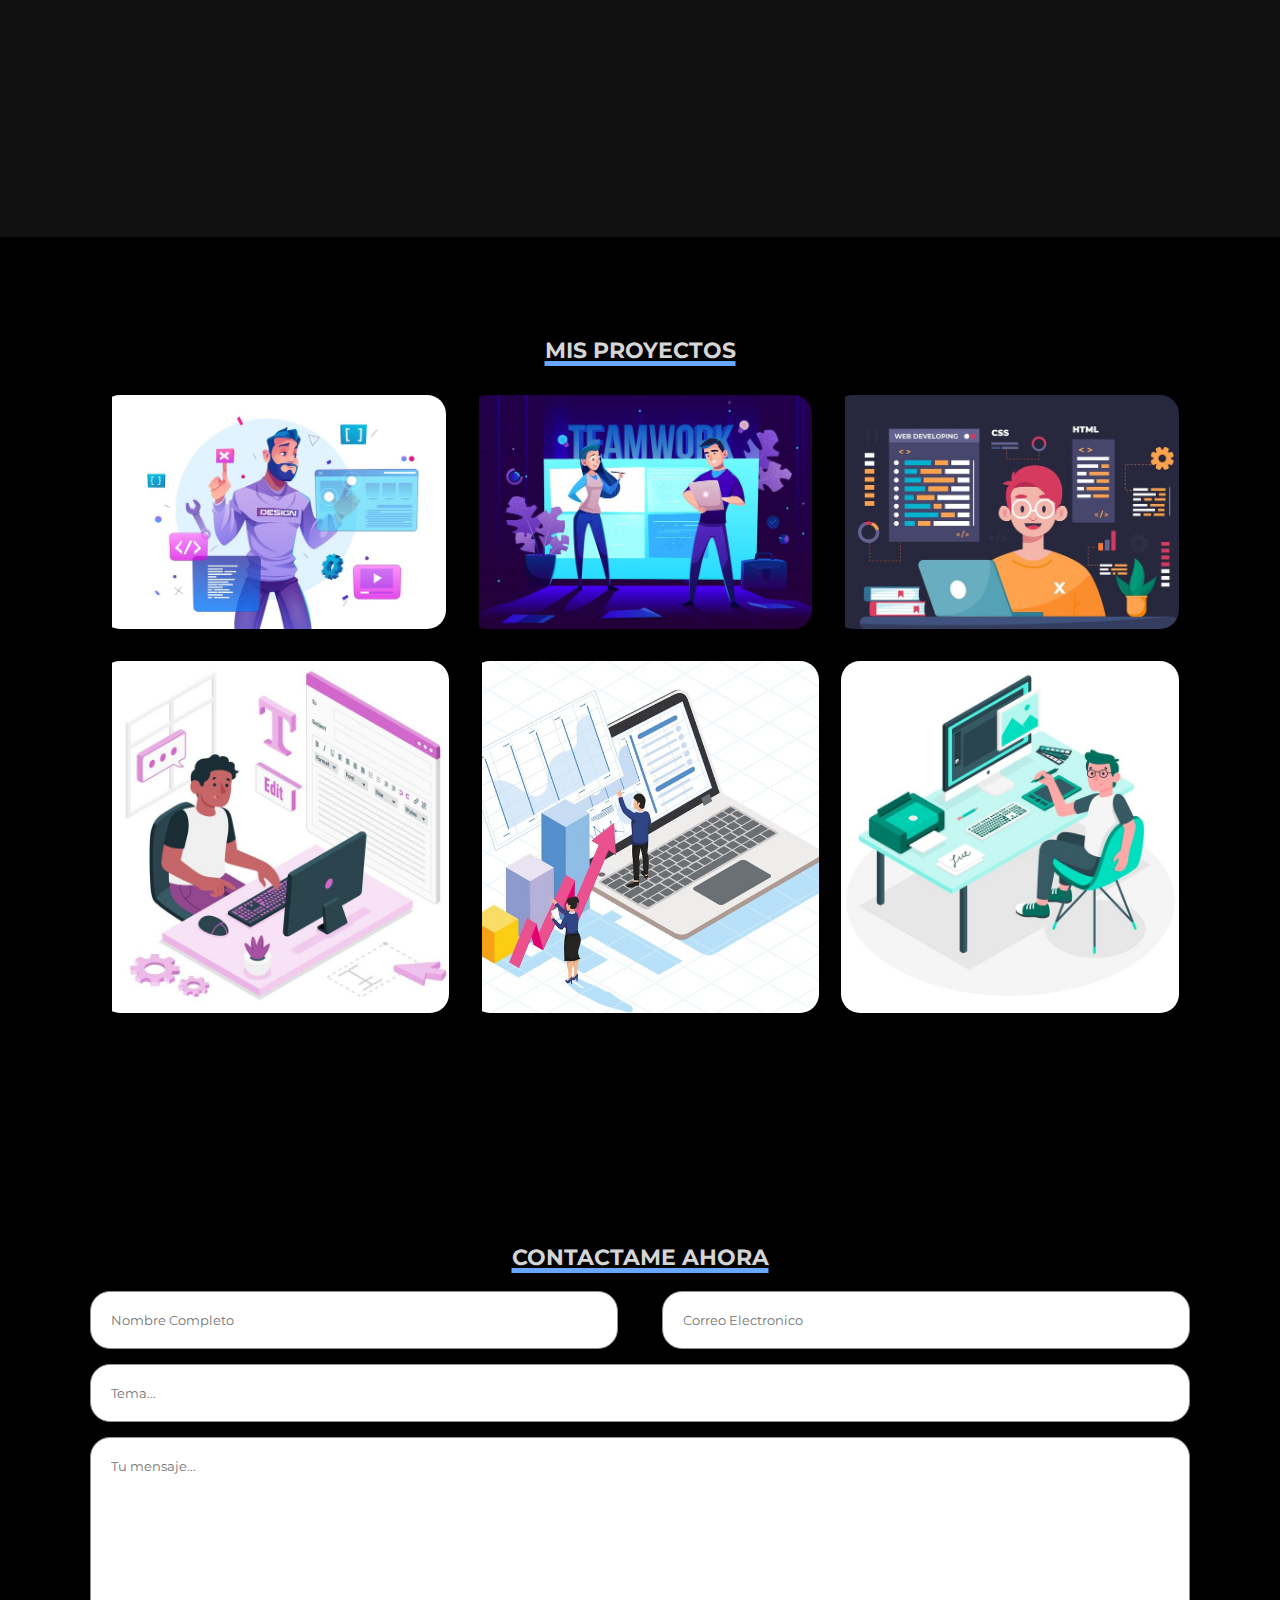
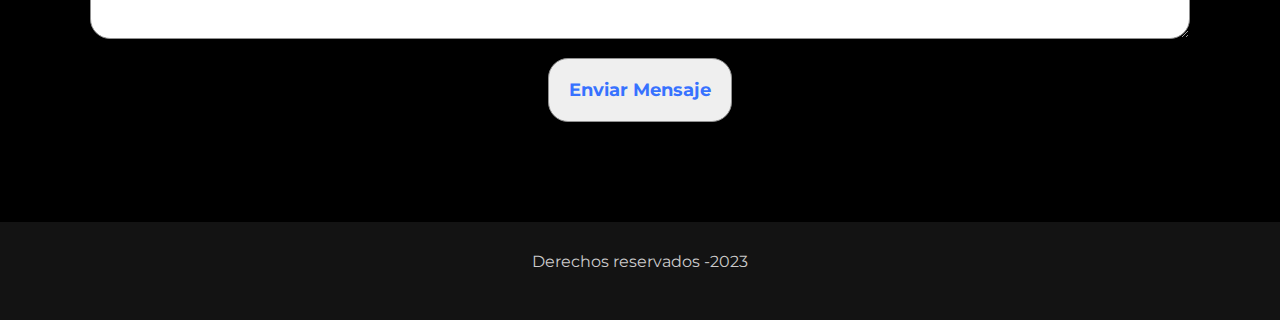
==== commit 5c3fdbdb: "Fetch proyect clima" ====
--- a/index.html
+++ b/index.html
@@ -261,10 +261,11 @@
 
         <div class="proyecto">
             <div class="overlay"></div>
+            <a href="https://rios06.github.io/Clima/" class="proyecto">
             <img src="/img/hombre-negocios-computador-portatil_603843-770.jpg" alt="">
-            <div class="info">
-                <h4>Tienda de alimentos online,satisfacer los gustos, facilitar la compra,adaptarse 
-                    a la comodidad de clientes
+        </a>
+            <div class="info">
+                <h4>Sitio web para consultar el clima en tiempo real de cualquier país
                 </h4>
                 <p>Sitio Web</p>
             </div>
